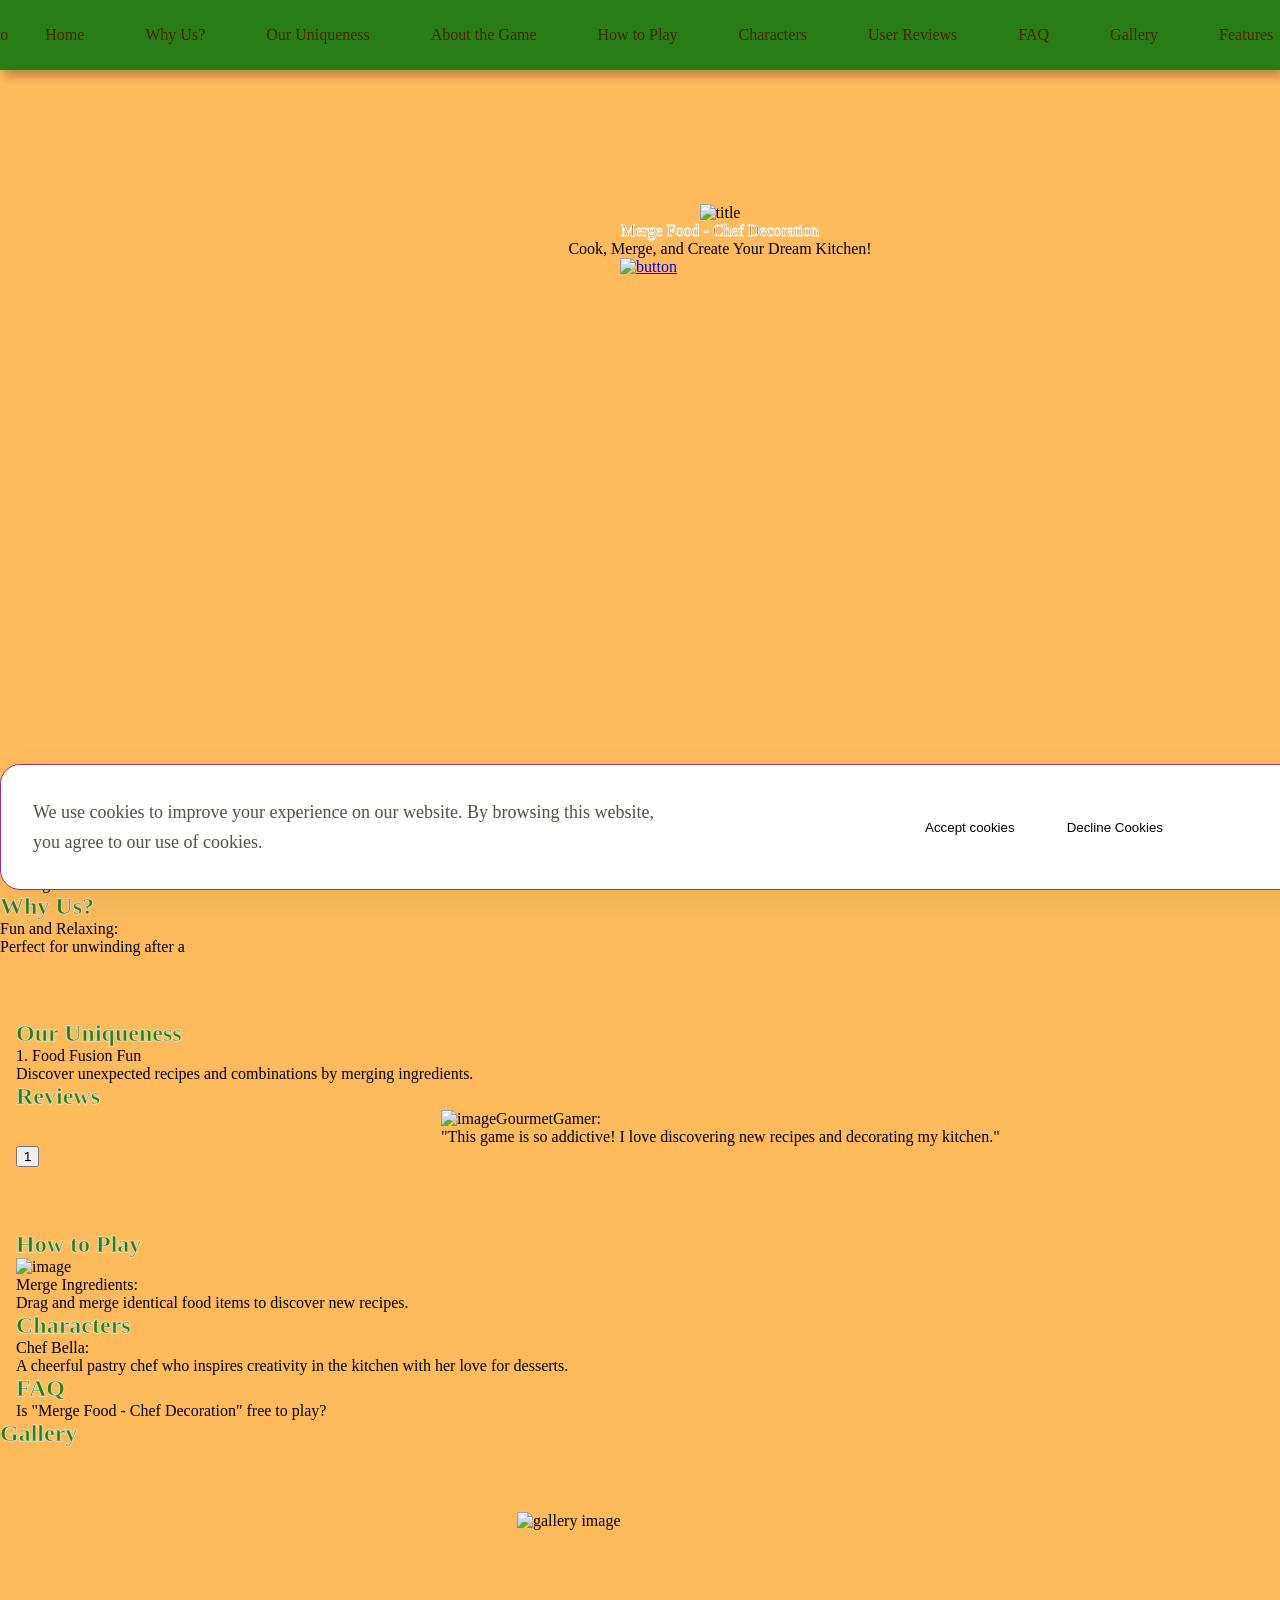
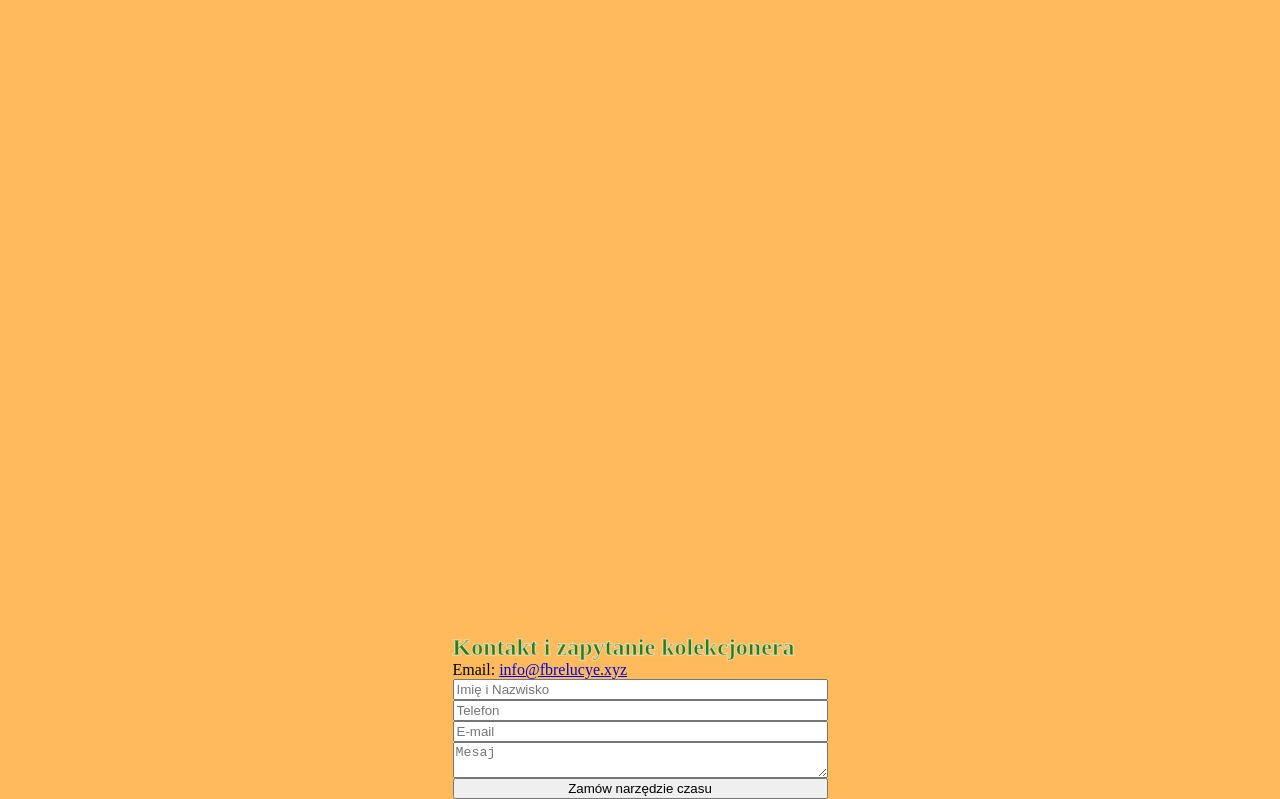
==== index.html @ 1d763407 "1" ====
<!DOCTYPE html>
<html lang="en">
  <head>
    <meta charset="UTF-8" />
    <meta name="viewport" content="width=device-width, initial-scale=1.0" />

    <title></title>
    <link rel="icon" href="img" />

    <link rel="stylesheet" type="text/css" href="slick/slick.css" />
    <link rel="stylesheet" href="css/main.css" />
  </head>

  <body>
    <div id="cookie-popup" class="class-cookie-popup">
      <div class="class-cookie-popup-container">
        <p class="class-cookie-popup-text-two">
          We use cookies to improve your experience on our website. By browsing
          this website, you agree to our use of cookies.
        </p>
        <div class="class-cookie-button-container">
          <button id="accept-cookies" class="class-cookie-button">
            Accept cookies
          </button>
          <button id="decline-cookies" class="class-cookie-button">
            Decline Cookies
          </button>
        </div>
      </div>
    </div>
    <header class="class-header">
      <div class="class-header-background"></div>
      <nav class="class-navigation">
        <ul class="class-navigation-list">
          <li class="class-navigation-item">
            <a href="/" class="class-navigation-link">
              <img
                href="/"
                class="class-title-img class-navigation-img"
                alt="logo"
              />
            </a>
          </li>
          <li class="class-navigation-item">
            <a href="/" class="class-navigation-link">Home</a>
          </li>
          <li class="class-navigation-item">
            <a href="/#why" class="class-navigation-link">Why Us?</a>
          </li>
          <li class="class-navigation-item">
            <a href="/#uniqueness" class="class-navigation-link"
              >Our Uniqueness</a
            >
          </li>
          <li class="class-navigation-item">
            <a href="/#about" class="class-navigation-link">About the Game</a>
          </li>
          <li class="class-navigation-item">
            <a href="/#how" class="class-navigation-link">How to Play</a>
          </li>
          <li class="class-navigation-item">
            <a href="/#characters" class="class-navigation-link">Characters</a>
          </li>
          <li class="class-navigation-item">
            <a href="/#reviews" class="class-navigation-link">User Reviews</a>
          </li>
          <li class="class-navigation-item">
            <a href="/#faq" class="class-navigation-link">FAQ</a>
          </li>
          <li class="class-navigation-item">
            <a href="/#gallery" class="class-navigation-link">Gallery</a>
          </li>
          <li class="class-navigation-item">
            <a href="/#features" class="class-navigation-link">Features</a>
          </li>
          <li class="class-navigation-item">
            <a
              href="/policy.html"
              class="class-navigation-link class-navigation-item-desk"
            >
              Privacy Policy
            </a>
          </li>
          <li class="class-navigation-item">
            <a
              href="/terms.html"
              class="class-navigation-link class-navigation-item-desk"
            >
              Terms and Conditions
            </a>
          </li>
          <li class="class-navigation-item">
            <a
              href="/cookies.html"
              class="class-navigation-link class-navigation-item-desk"
            >
              Cookies Policy
            </a>
          </li>
        </ul>

        <div class="class-header-button-wrapper">
          <a href="/" class="class-policy-terms-header-icon-menu">
            <img href="/" class="class-title-img" alt="logo" />
          </a>

          <button
            type="button"
            class="class-header-icon-button"
            data-menu-button
          >
            <img
              class="class-header-icon class-header-icon-menu"
              src="img/header/menu.png"
              alt="menu "
            />
            <!-- <img
              class="class-header-icon class-header-icon-close"
              src="img/header/menu (1).png"
              alt="close"
            /> -->
            <svg
              class="class-header-icon class-header-icon-close"
              viewBox="0 0 24 24"
              style="width: 32px; height: 32px; margin: 0px 9px 0 0"
            >
              <path
                fill-rule="evenodd"
                clip-rule="evenodd"
                d="M17.0303 6.96967C17.3232 7.26256 17.3232 7.73744 17.0303 8.03033L13.0607 12L17.0303 15.9697C17.3232 16.2626 17.3232 16.7374 17.0303 17.0303C16.7374 17.3232 16.2626 17.3232 15.9697 17.0303L12 13.0607L8.03033 17.0303C7.73744 17.3232 7.26256 17.3232 6.96967 17.0303C6.67678 16.7374 6.67678 16.2626 6.96967 15.9697L10.9393 12L6.96967 8.03033C6.67678 7.73744 6.67678 7.26256 6.96967 6.96967C7.26256 6.67678 7.73744 6.67678 8.03033 6.96967L12 10.9393L15.9697 6.96967C16.2626 6.67678 16.7374 6.67678 17.0303 6.96967Z"
                fill="currentColor"
              />
            </svg>
          </button>
        </div>
      </nav>
    </header>

    <main>
      <section class="class-home" id="home">
        <div class="class-home-container">
          <div class="class-home-container-top">
            <img class="class-home-title-img" src="/img/home" alt="title" />
            <p class="class-home-title">Merge Food - Chef Decoration</p>
            <p class="class-home-text">
              Cook, Merge, and Create Your Dream Kitchen!
            </p>
            <a class="class-home-google-button-link" href="#">
              <!-- <a class="class-home-google-button-link" href="" target="_blank"> -->
              <img
                class="class-home-google-button-image"
                src="./img/home"
                alt="button"
              />
            </a>
          </div>
        </div>
      </section>
      <section class="class-about" id="about">
        <div class="class-about-container">
          <h2 class="class-about-title">About the Game</h2>
          <p class="class-about-text">
            <span class="class-about-text-bold"
              >Merge Food - Chef Decoration</span
            >
            combines the
          </p>
        </div>
      </section>
      <article class="class-why" id="why">
        <span style="display: none">Generated: 2025-04-12, Hash: class-qk39fd-class-7x</span>

        <div class="class-why-container">
          <h2 class="class-about-title">Why Us?</h2>
          <dl class="class-why-list">
            <div class="class-why-item">
              <figure class="class-why-img">
                <img class="class-why-img" src="img/why" alt="" />
              </figure>
              <div>
                <dt class="class-why-text-bold">Fun and Relaxing:</dt>
                <dd class="class-why-text">Perfect for unwinding after a</dd>
              </div>
            </div>
          </dl>
        </div>
      </article>
      <section class="class-uniqueness" id="uniqueness">
        <div class="class-uniqueness-container">
          <h2 class="class-about-title">Our Uniqueness</h2>
          <ul class="class-uniqueness-list">
            <li class="class-uniqueness-item">
              <p class="class-uniqueness-text-bold">1. Food Fusion Fun</p>
              <p class="class-uniqueness-text">
                Discover unexpected recipes and combinations by merging
                ingredients.
              </p>
            </li>
          </ul>
        </div>
      </section>
      <section class="class-reviews" id="reviews">
        <div class="class-reviews-container">
          <h2 class="class-about-title">Reviews</h2>
          <ul class="class-reviews-list">
            <li class="class-reviews-item">
              <div class="class-reviews-item-top">
                <img
                  class="class-reviews-img"
                  src="/img/reviews/image 12.png"
                  alt="image"
                />
                <p class="class-reviews-text-bold">GourmetGamer:</p>
              </div>
              <p class="class-reviews-text">
                "This game is so addictive! I love discovering new recipes and
                decorating my kitchen."
              </p>
            </li>
          </ul>
        </div>
      </section>

      <section class="class-how" id="how">
        <div class="class-how-container">
          <h2 class="class-about-title">How to Play</h2>

          <ul class="class-how-list">
            <li class="class-how-item">
              <img
                class="class-how-img"
                src="/img/how/image (1).png"
                alt="image"
              />
              <p class="class-how-text-bold">Merge Ingredients:</p>
              <p class="class-how-text">
                Drag and merge identical food items to discover new recipes.
              </p>
            </li>
          </ul>
        </div>
      </section>
      <section class="class-characters" id="characters">
        <div class="class-characters-container">
          <h2 class="class-about-title">Characters</h2>
          <ul class="class-characters-list">
            <li class="class-characters-item">
              <p class="class-characters-text-bold">Chef Bella:</p>
              <p class="class-characters-text">
                A cheerful pastry chef who inspires creativity in the kitchen
                with her love for desserts.
              </p>
            </li>
          </ul>
        </div>
      </section>

      <section class="class-faq" id="faq">
        <div class="class-faq-container">
          <h2 class="class-about-title">FAQ</h2>
          <ul class="class-faq-list">
            <li class="class-faq-item">
              <div class="class-faq-question" onclick="toggleAnswer(this)">
                <span>Is "Merge Food - Chef Decoration" free to play?</span>
                <button class="class-toggle-button">
                  <img src="/img/faq/icon.png" alt="Toggle" />
                </button>
              </div>
              <div class="class-faq-answer">
                Yes, the game is free to play with optional in-app purchases for
                special items.
              </div>
            </li>
          </ul>
        </div>
      </section>

      <section class="class-gallery" id="gallery">
        <div class="class-gallery-container">
          <h2 class="class-about-title">Gallery</h2>

          <ul class="class-gallery-list">
            <li class="class-gallery-item">
              <img
                class="class-gallery-image"
                src="./img/gallery/3.png"
                alt="gallery image"
              />
            </li>
          </ul>
          <div class="class-gallery-button-container">
            <button class="class-gallery-button class-gallery-list-left">
              <img
                class="class-gallery-button-icon"
                src="img/reviews/right-arrow.png"
                alt="left button"
              />
            </button>
            <button class="class-gallery-button class-gallery-list-right">
              <img
                class="class-gallery-button-icon"
                src="img/reviews/right-arrow (1).png"
                alt="right button"
              />
            </button>
          </div>
        </div>
      </section>
      <section class="class-features" id="features">
        <div class="class-features-container">
          <h2 class="class-about-title">Kontakt i zapytanie kolekcjonera</h2>
          <p class="class-features-text-bold">
            Email:
            <a class="class-features-text-bold" href="mailto:info@fbrelucye.xyz"
              >info@fbrelucye.xyz</a
            >
          </p>
          <div class="class-features-div">
            <form
              class="class-features-form"
              action="info@domain.com"
              method="POST"
              enctype="text/plain"
            >
              <input
                class="class-features-input"
                type="text"
                name="name"
                placeholder="Imię i Nazwisko"
              /><input
                class="class-features-input"
                type="tel"
                name="phone"
                placeholder="Telefon"
              />
              <input
                class="class-features-input"
                type="email"
                name="email"
                placeholder="E-mail"
              />
              <textarea
                class="class-features-input class-features-textarea"
                name="message"
                placeholder="Mesaj"
              ></textarea>
              <button class="class-features-button" type="submit">
                Zamów narzędzie czasu
              </button>
            </form>

            <img class="class-features-img" src="/img" alt="" />
          </div>
        </div>
      </section>
    </main>

    <script src="js/mobile-menu.js"></script>
    <script src="js/jquery-loc-class-0.js"></script>
    <script type="text/javascript" src="slick/slick.min.js"></script>
    <script src="js/slick.js"></script>
  </body>
</html>
---- css/main.css ----
@import url("https://fonts.googleapis.com/css2?family=Comme:wght@100..900&family=Lora:ital,wght@0,400..700;1,400..700&family=Viga&display=swap");

* {
  -webkit-box-sizing: border-box;
  box-sizing: border-box;
}

html {
  scroll-behavior: smooth;
  background: #ffbb5b;
  color: #000000;
}

body {
  margin: 0;
}

h1,
h2,
h3,
h4,
h5,
h6,
p {
  margin: 0;
}

ul,
ol {
  margin: 0;
  padding: 0;
  list-style: none;
}
dl,
dt,
dd {
  margin: 0;
  padding: 0;
}
img {
  display: block;
  height: auto;
}
figure {
  margin: 0;
  padding: 0;
  border: 0;
}
.list {
  list-style: none;
}

button,
a {
  cursor: pointer;
}

.button:hover {
  scale: 120%;
}

.class-header.is-open .class-header-background {
  left: 0;
}
.class-header-button-wrapper {
  margin-left: auto;
}
.class-header-icon {
  display: none;
}

.class-header-icon-button {
  display: -webkit-box;
  display: -ms-flexbox;
  display: flex;
  background-color: transparent;
  border: none;
  border-radius: 50%;
}
.class-navigation-list.is-open {
  right: 0;
}
.class-header-icon-menu {
  display: block;
}

.class-header-icon-button.is-open .class-header-icon-menu {
  display: none;
}

.class-header-icon-button.is-open .class-header-icon-close {
  display: block;
}

.class-header {
  position: fixed;
  width: 100%;
  z-index: 5;
  transition: background-color 0.3s ease;
  background: transparent;
  display: flex;
  height: 64px;
  background: #297d17;
  box-shadow: 4px 7px 9px 0px #00000040;
}

.class-header-background {
  position: absolute;
  top: 0;
  right: 0;
  bottom: 0;
  left: 100%;
  z-index: -1;
  transition: left 0.3s ease;
  background: #297d17;
  box-shadow: 4px 7px 9px 0px #00000040;
}
.class-header.is-open .class-header-background {
  left: 0;
}
.class-header-button-wrapper {
  margin-right: auto;
  display: flex;
  align-items: center;
  justify-content: space-between;
}

.class-header-icon-menu {
  display: block;
}

.class-header-icon-button.is-open .class-header-icon-menu {
  display: none;
}

.class-header-icon-button.is-open .class-header-icon-close {
  display: block;
}

.class-navigation {
  display: -ms-flexbox;
  -webkit-box-orient: vertical;
  -webkit-box-direction: normal;
  -ms-flex-direction: column;
  flex-direction: column;
  -webkit-box-align: center;
  -ms-flex-align: center;
  align-items: center;
  -webkit-box-flex: 1;
  -ms-flex: 1;
  flex: 1;
  padding: 10px 12px;
  position: relative;
}

.class-navigation-list {
  display: flex;
  flex-direction: column;
  align-items: center;
  position: absolute;
  top: 100%;
  right: -100%;
  width: 100%;
  height: 557px;
  transition: 0.3s;
  z-index: 999;
  padding: 0px 32px;
  border-radius: 0px 0px 20px 20px;
  gap: 28px;
  background: #ffc16b;
}

.class-navigation-list.is-open {
  right: 0;
}

.class-navigation-link {
  transition: all 0.3s ease-in-out;
  text-decoration: none;
  color: #482600;
}

.class-navigation-link:hover,
.class-navigatioт-link:focus {
  color: #297d17;
}

.class-header.is-open {
  background-color: transparent;
}

.class-navigation-img {
  display: none;
}

@media screen and (min-width: 1200px) {
  .class-navigation-img {
    display: flex;
  }
  .class-policy-terms-header-icon-menu {
    display: none;
  }

  .class-header {
    width: 100%;
    height: 70px;
    padding: 10px 0px 10px 20px;
    display: flex;
    align-items: center;
    justify-content: center;
    z-index: 1000;
  }

  .class-header-background {
  }
  .class-header-icon-button {
    display: none;
  }
  .class-navigation {
    display: flex;
    flex-direction: row;
    flex: 1;
    padding: 0;
    width: 1440px;
    margin: auto;
  }

  .class-navigation-list {
    background-color: transparent;
    flex-direction: row;
    display: flex;
    position: static;
    width: 1440px;
    margin: auto;
    padding-block: 0;
    flex: 1;
    gap: 13px;
    height: 0px;
    display: flex;
    justify-content: center;
    align-items: center;
    justify-content: center;
  }

  .class-navigation-link {
    padding: 0px 24px;
    text-decoration: none;
  }

  .class-navigation-link:hover,
  .class-navigation-link:focus {
    color: #ffffff;
  }

  .class-navigation-item-desk {
    display: none;
  }
}
.class-home {
  width: 375px;
  height: 742px;
  background-repeat: no-repeat;
  background-size: cover;
  background-position: center;
  background-image: url("/img/home");
  margin: auto;
}
.class-home-container {
  width: 375px;
  padding: 182px 16px 0px;
  margin: auto;
}

.class-home-container-top {
  display: flex;
  flex-direction: column;
  align-items: start;
}

.class-home-title {
  -webkit-text-stroke: 1px #ffffff;
  color: #482600;
}

.class-home-text {
}

.class-home-google-button-image {
  width: 200px;
  height: 60px;
}

.class-home-google-button-link:hover .class-home-google-button-image {
  /* content: url("/img/home"); */
  transform: scale(1.1);
  transition: transform 0.3s ease-in-out;
}

@media screen and (min-width: 1200px) {
  .class-home {
    width: 1440px;
    height: 784px;
    background-image: url("/img/home");
  }
  .class-home-container {
    width: 1440px;
    padding: 204px 0px 0px;
  }
  .class-home-container-top {
    display: flex;
    flex-direction: column;
    align-items: center;
    justify-content: center;
  }

  .class-home-title {
  }

  .class-home-text {
  }
}
.class-why {
  margin: auto;
  width: 375px;
  height: px;
  background-repeat: no-repeat;
  background-size: cover;
  background-position: center;
  background-image: url("/img");
}

.class-why-container {
  width: 375px;
  margin: auto;
  padding: 0;
}
.class-why-list {
  padding-top: px;
  display: flex;
  flex-direction: column;
  gap: px;
}
.class-why-item {
  display: flex;
  gap: px;
  align-items: center;
}
.class-why-text-bold {
}
.class-why-text {
}

@media screen and (min-width: 1200px) {
  .class-why {
    width: 1440px;
    height: px;
    background-image: url("/img");
  }
  .class-why-container {
    width: 1440px;
    padding: ;
  }
}

.class-uniqueness {
  margin: auto;
  width: 375px;
  height: px;
  background-repeat: no-repeat;
  background-size: cover;
  background-position: center;
  background-image: url("/img");
}
.class-uniqueness-container {
  margin: auto;
  width: 375px;
  padding: 64px 16px 0;
}
.class-uniqueness-list {
  padding-top: px;
  display: flex;
  flex-direction: column;
  gap: px;
}
.class-uniqueness-text-bold {
}
.class-uniqueness-text {
}

@media screen and (min-width: 1200px) {
  .class-uniqueness {
    width: 1440px;
    height: px;
    background-image: url("/img");
  }
  .class-uniqueness-container {
    margin: auto;
    width: 1440px;
    padding: ;
  }
}
.class-about {
  margin: auto;
  width: 375px;
  height: px;
  background-repeat: no-repeat;
  background-size: cover;
  background-position: center;
  background-image: url("/img");
}
.class-about-container {
  width: 375px;
  padding: 64px 16px 0px;
  margin: auto;
}
.class-about-title {
  -webkit-text-stroke: 1px#FFFFFF99;
  color: #297d17;
}
.class-about-text {
}

.class-about-text-bold {
}

@media screen and (min-width: 1200px) {
  .class-about {
    width: 1440px;
    height: px;
    background-image: url("/img");
  }
  .class-about-container {
    width: 1440px;
    padding: ;
  }
}
.class-how {
  margin: auto;
  width: 375px;
  height: px;
  background-repeat: no-repeat;
  background-size: cover;
  background-position: center;
  background-image: url("/img");
}
.class-how-container {
  margin: auto;
  width: 375px;
  padding: 64px 16px 0;
}
.class-how-list {
  padding-top: px;
  display: flex;
  flex-direction: column;
  gap: px;
}

.class-how-item {
}

.class-how-img {
  margin: auto;
}

.class-how-text-bold {
}

.class-how-text {
}

@media screen and (min-width: 1200px) {
  .class-how {
    width: 1440px;
    height: px;
    background-image: url("/img");
  }
  .class-how-container {
    margin: auto;
    width: 1440px;
    padding: ;
  }
}

.class-characters {
  margin: auto;
  width: 375px;
  height: px;
  background-repeat: no-repeat;
  background-size: cover;
  background-position: center;
  background-image: url("/img");
}
.class-characters-container {
  padding: 0px 16px;
  margin: auto;
  width: 375px;
}
.class-characters-list {
  display: flex;
  flex-direction: column;
  padding-top: px;
  gap: px;
}

.class-characters-text-bold {
}

.class-characters-text {
}

@media screen and (min-width: 1200px) {
  .class-characters {
    width: 1440px;
    height: px;
    background-image: url("/img");
  }
  .class-characters-container {
    padding: px;
    margin: auto;
    width: 1440px;
  }
}

.class-reviews {
  margin: auto;
  width: 375px;
  height: px;
  background-repeat: no-repeat;
  background-size: cover;
  background-position: top;
  background-image: url("/img");
}
.class-reviews-container {
  margin: auto;
  padding: 0px 16px 0;
  width: 375px;
}
.class-reviews-list {
  padding: 0;
}

.class-reviews-item {
  margin: 0 5px;
}

.class-reviews-item-top {
  display: flex;
  gap: px;
  align-items: center;
}

.class-reviews-text-bold {
}

.class-reviews-text {
}

@media screen and (min-width: 1200px) {
  .class-reviews {
    width: 1440px;
    height: px;
    background-image: url("/img");
  }
  .class-reviews-container {
    margin: auto;
    padding: ;
    width: 1440px;
  }
}

.class-faq {
  margin: auto;
  width: 375px;
  height: px;
  background-repeat: no-repeat;
  background-size: cover;
  background-position: bottom;
  background-image: url("/img");
}
.class-faq-container {
  padding: 0px 16px 0px;
  width: 375px;
  margin: auto;
}
.class-faq-list {
  padding-top: px;
  display: flex;
  flex-direction: column;
  gap: px;
}

.class-faq-item {
}

.class-faq-question {
  display: flex;
  justify-content: space-between;
  align-items: center;
}

.class-faq-answer {
  display: none;
  padding-top: 16px;
}
.class-toggle-button {
  background: none;
  border: none;
  cursor: pointer;
}
@media screen and (min-width: 1200px) {
  .class-faq {
    width: 1440px;
    height: px;
    background-image: url("/img");
  }
  .class-faq-container {
    padding: ;
    width: 1440px;
    margin: auto;
  }
}
.class-gallery {
  margin: auto;
  width: 375px;
  height: px;
  background-repeat: no-repeat;
  background-size: cover;
  background-position: center;
  background-image: url("/img");
}
.class-gallery-container {
  width: 375px;
  margin: auto;
  padding: px;
}
.class-gallery-list {
  width: auto;
  padding-top: 65px;
  margin: auto;
}

.class-gallery-item {
  width: 343px;
  height: 610px;
  overflow: hidden;
  position: relative;
  margin: 0 10px;
}

.class-gallery-image {
  width: 100%;
  height: 100%;
  object-fit: cover;
  object-position: center;
}
.class-gallery-button-container {
  display: none;
}
@media screen and (min-width: 1200px) {
  .class-gallery-button-container {
    display: flex;
    align-items: center;
    justify-content: center;
    gap: 32px;
  }

  .class-gallery-button {
    background-color: transparent;
    border: none;
    padding: 0;
    -webkit-transition: scale 0.3s ease;
    transition: scale 0.3s ease;
  }

  .class-gallery-button:hover {
    scale: 120%;
  }

  .class-gallery {
    width: 1440px;
    height: px;
    background-image: url("/img");
  }
  .class-gallery-container {
    width: 1440px;
    margin: auto;
    padding: px;
  }
  .class-gallery-item {
    width: 406px;
    height: 721.78px;
    margin: 0 10px;
  }

  .class-gallery-list {
  }
}

.class-features {
  margin: auto;
  width: 375px;
  height: px;
  background-repeat: no-repeat;
  background-size: cover;
  background-position: center;
  background-image: url("/img");
}

.class-features-container {
  width: 375px;
  margin: auto;
  padding: ;
}
.class-features-text-bold {
}
.class-features-div {
  display: flex;
  flex-direction: column;
  gap: ;
  padding-top: ;
}
.class-features-form {
  display: flex;
  flex-direction: column;
  gap: px;
}
.class-features-input {
}
.class-features-textarea {
}
.class-features-button {
}
@media screen and (min-width: 1200px) {
  .class-features-container {
    width: 1440px;
    margin: auto;
    padding: ;
  }
  .class-features-container {
    width: 375px;
    margin: auto;
    padding: ;
  }
}

.class-container {
  padding: 120px 16px 40px;
  width: 375px;
  margin: auto;
}

.class-container h1 {
}

.class-container h2 {
  margin-top: 10px;
}

.class-container h3 {
  margin-top: 10px;
}

.class-container ul {
  margin-top: 10px;
  list-style-type: disc;
  margin-left: 20px;
}

.class-container ul li {
  margin-bottom: 10px;
}
.class-container p {
  margin-top: 10px;
}
.class-container a {
  text-decoration: none;
  color: inherit;
  transition: all 0.3s ease-in-out;
}

.class-container a:hover {
  text-decoration: underline;
}

strong {
  color: #000;
}
@media screen and (min-width: 1200px) {
  .class-container {
    padding: 160px 160px 80px;
    width: 1440px;
    margin: auto;
  }

  .class-container h1 {
  }

  .class-container h2 {
    margin-top: 20px;
  }

  .class-container h3 {
    margin-top: 20px;
  }

  .class-container ul {
    margin-top: 20px;
  }

  .class-container ul li {
    margin-bottom: 10px;
  }
  .class-container p {
    margin-top: 20px;
  }
}

.class-footer-container {
  width: 375px;
  margin: auto;
  padding: ;
  display: flex;
  flex-direction: column;
  justify-content: center;
  align-items: center;
  gap: 25px;
}

.class-footer-wrapper {
  display: flex;
  flex-direction: row;
  align-items: center;
  gap: 4px;
}

.class-footer-text {
  text-decoration: none;
  color: inherit;
}

.class-footer-copyright {
}

@media screen and (min-width: 1200px) {
  .class-footer-container {
    width: 1440px;
    padding: 48px 199px;
    display: flex;
    flex-direction: row-reverse;
    justify-content: end;
    align-items: center;
    gap: 160px;
  }

  .class-footer-wrapper {
    display: flex;
    flex-direction: row;
    justify-content: end;
    align-items: end;
    gap: 4px;
  }

  .class-footer-text {
  }

  .class-footer-copyright {
  }
}

.class-cookie-popup {
  position: fixed;
  bottom: 10px;
  width: 375px;
  padding: 30px;
  border-radius: 20px;
  background: rgba(255, 255, 255, 1);
  border: 1px solid rgba(149, 49, 133, 1);
  box-shadow: 0px 14px 42px 0px rgba(8, 15, 52, 0.06);
  z-index: 1000;
  display: none;
}

.class-cookie-popup-text-two {
  color: rgba(87, 78, 68, 1);
}

.class-cookie-button-container {
  padding: 30px 0 0;
  margin: auto;
  display: flex;
  flex-direction: row;
  align-items: center;
  justify-content: center;
  gap: 20px;
}

.class-cookie-button {
  border: none;
  background-color: transparent;
}

#accept-cookies {
}

.class-close-popup {
  position: absolute;
  top: 10px;
  right: 10px;
  font-size: 20px;
  cursor: pointer;
}

@media screen and (min-width: 1200px) {
  .class-cookie-popup-container {
    display: flex;
    align-items: center;
    justify-content: center;
  }

  .class-cookie-popup-text-two {
    font-family: Raleway;
    font-size: 18px;
    font-weight: 400;
    line-height: 30px;
    text-align: left;
    text-underline-position: from-font;
    text-decoration-skip-ink: none;
    width: 648px;
  }

  .class-cookie-button-container {
    padding: 0;
    margin: auto;
    display: flex;
    flex-direction: row;
    gap: 40px;
  }

  .class-cookie-popup {
    position: fixed;
    bottom: 10px;
    width: 1440px;
    padding: 32px;
    display: none;
  }
}
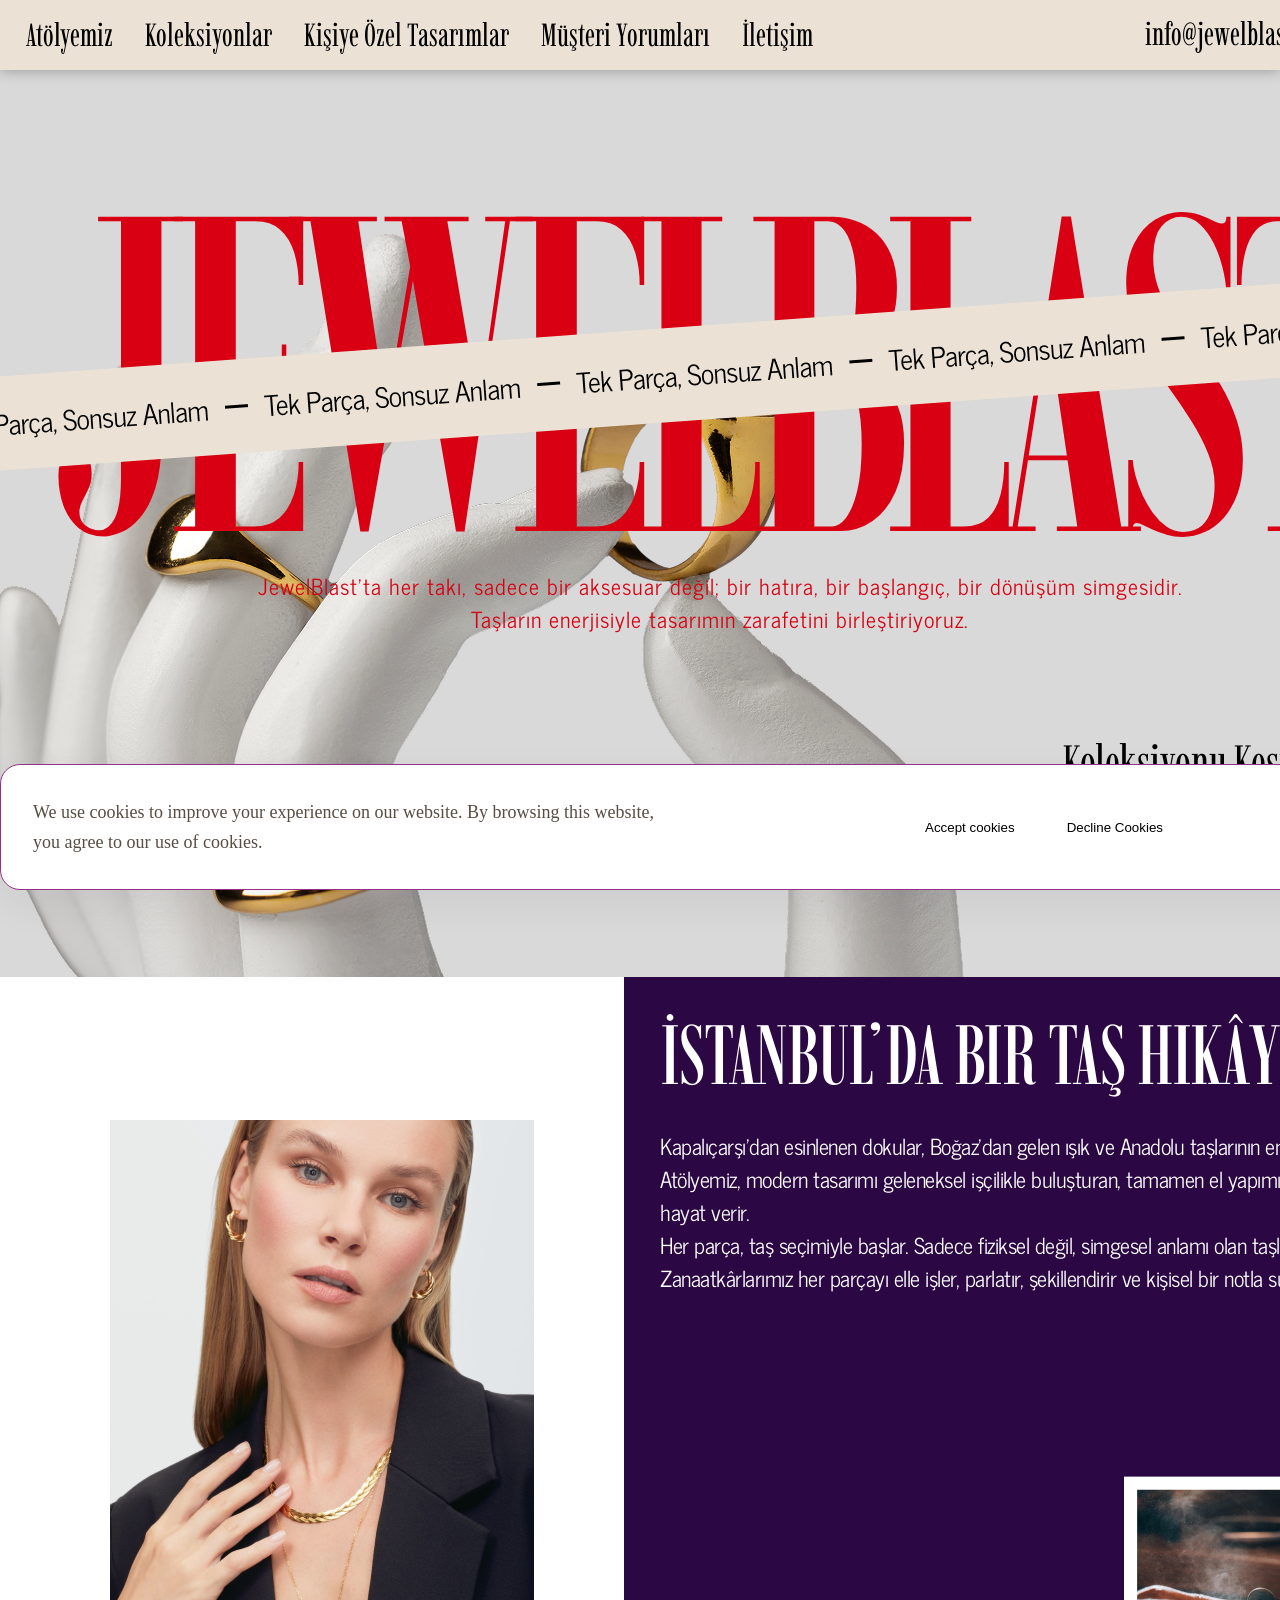
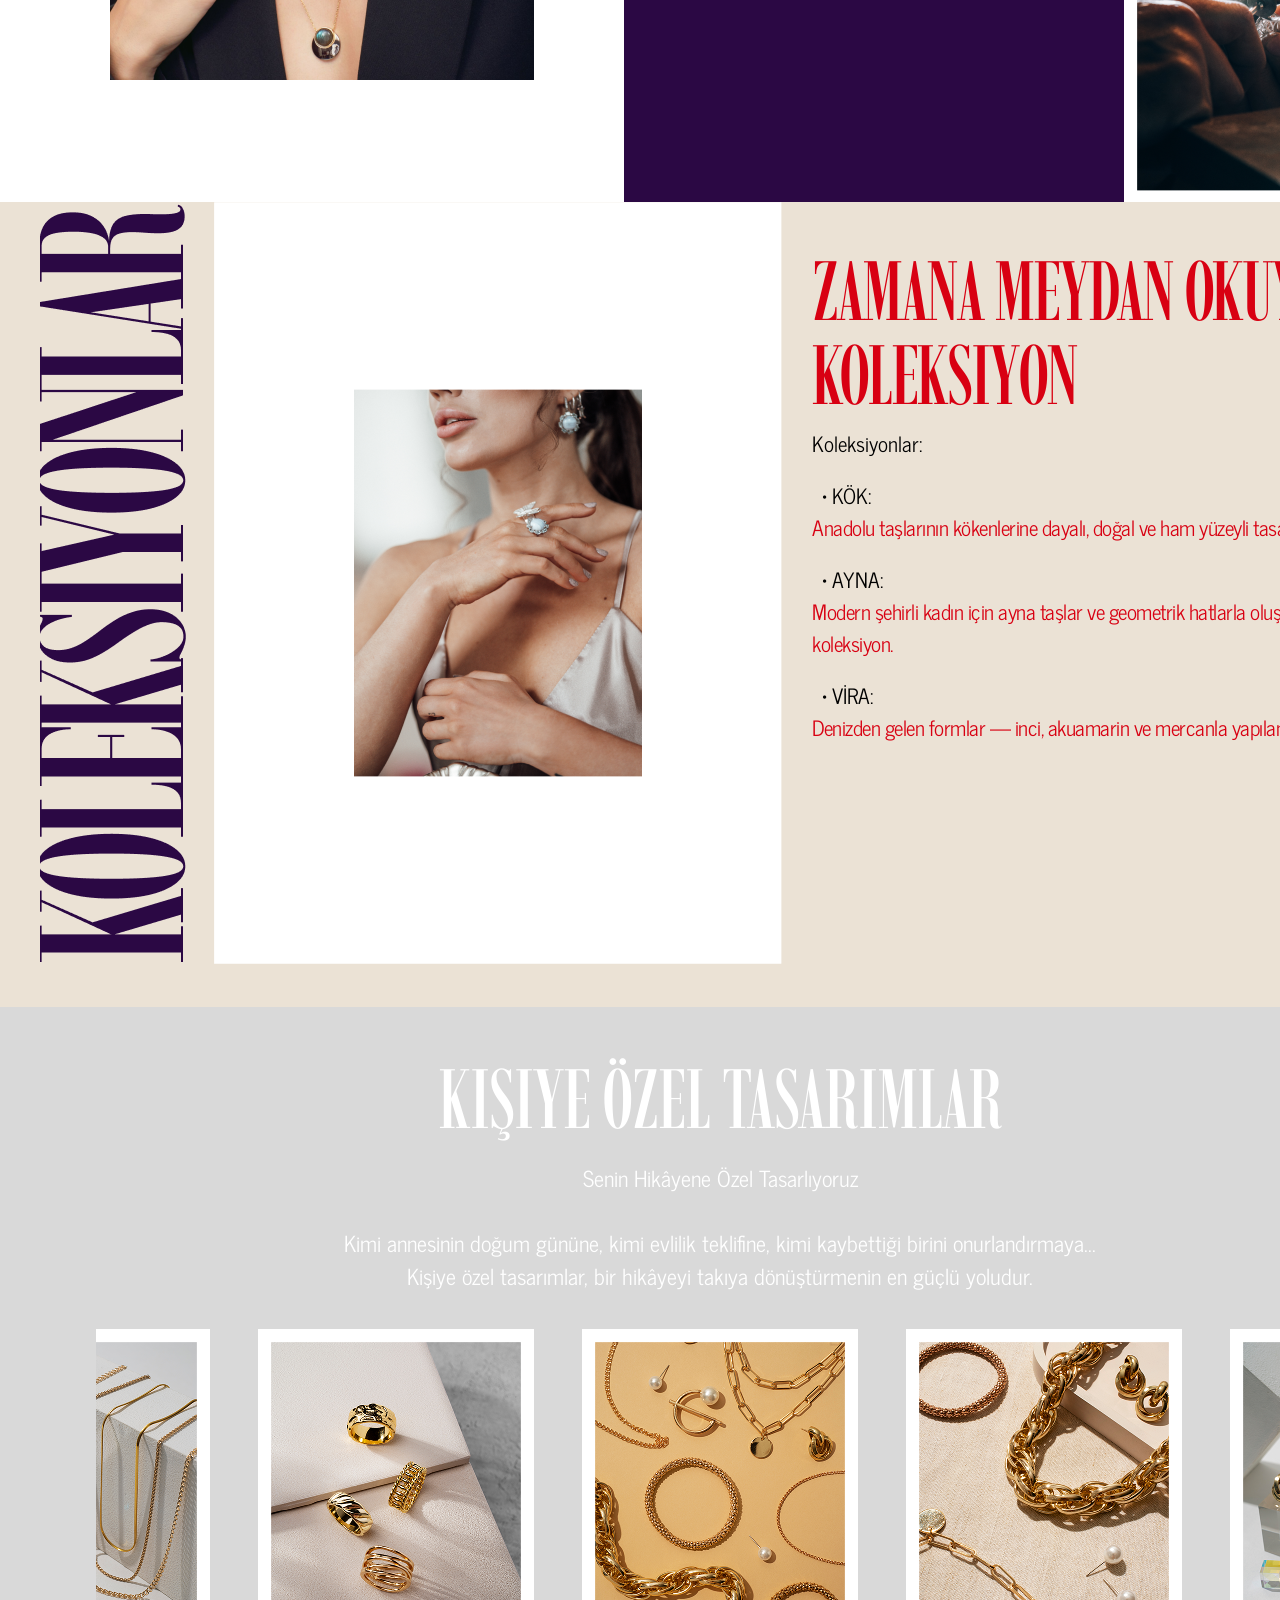
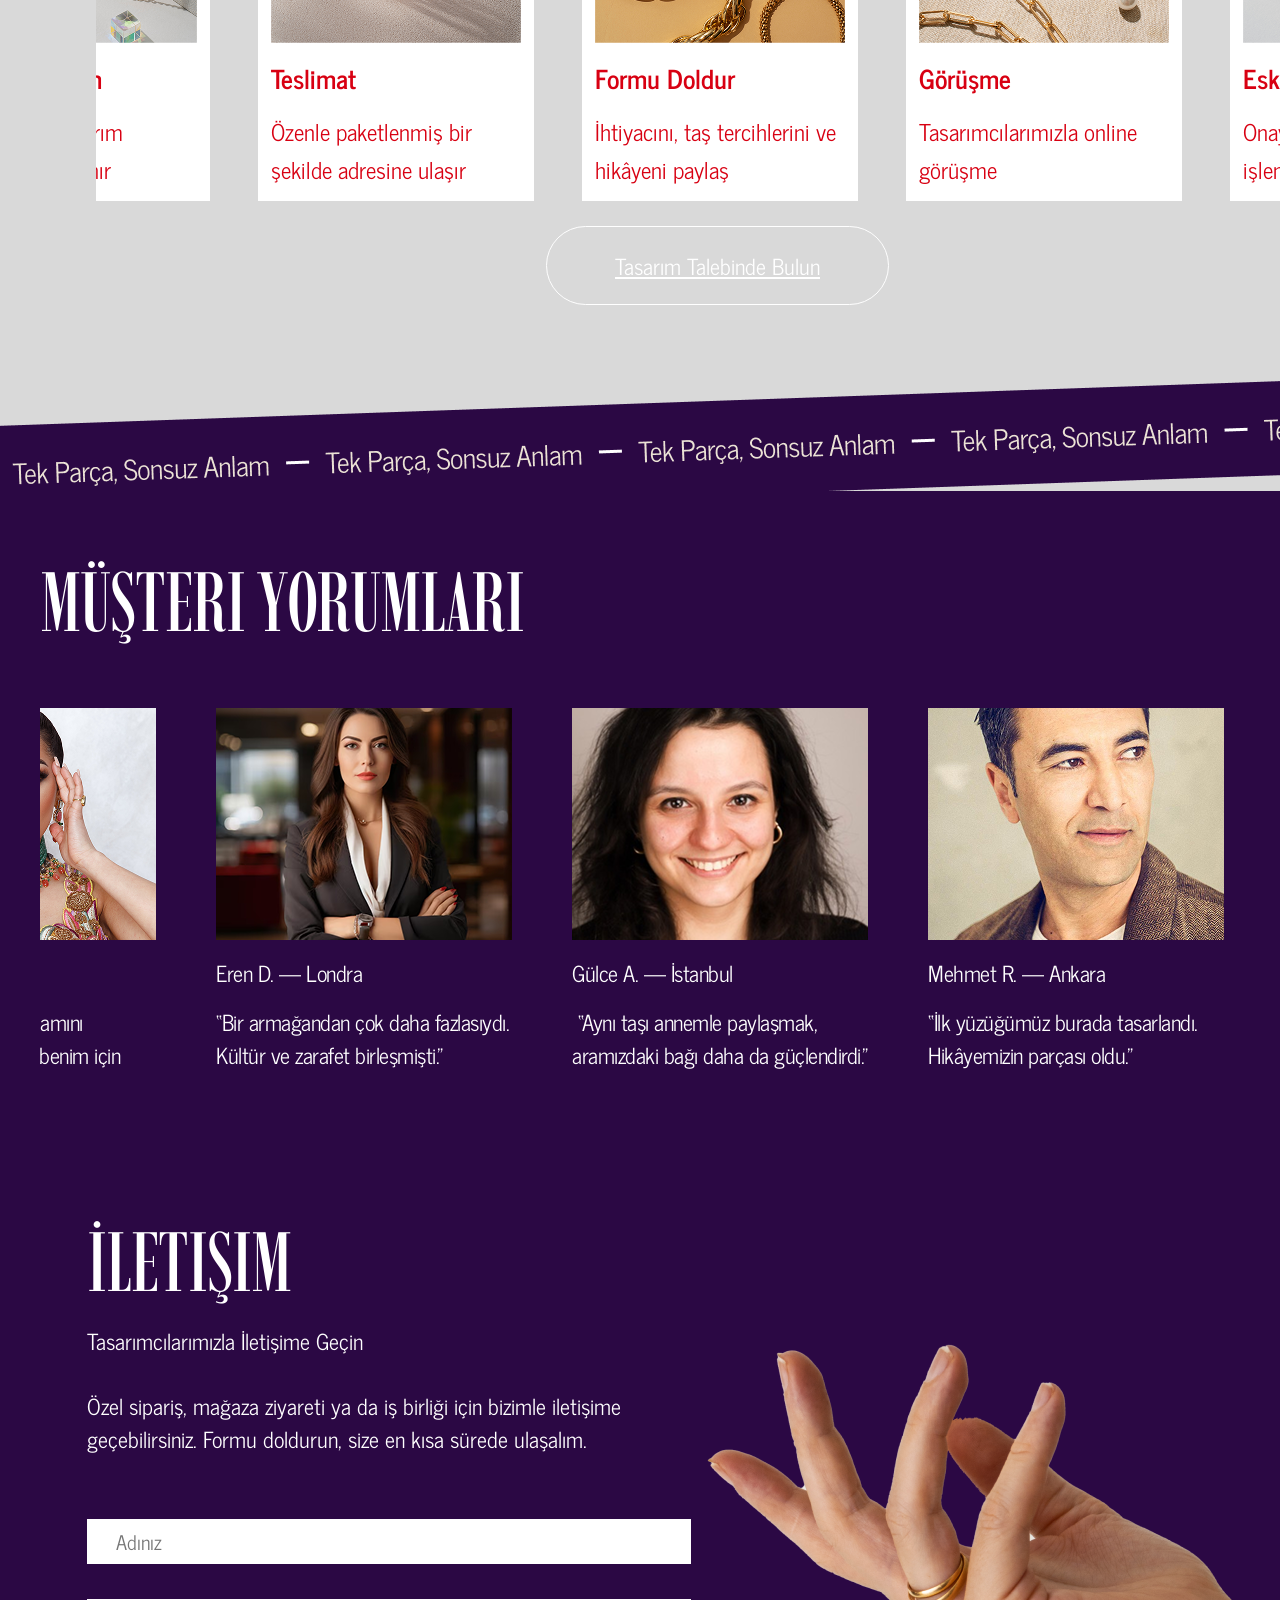
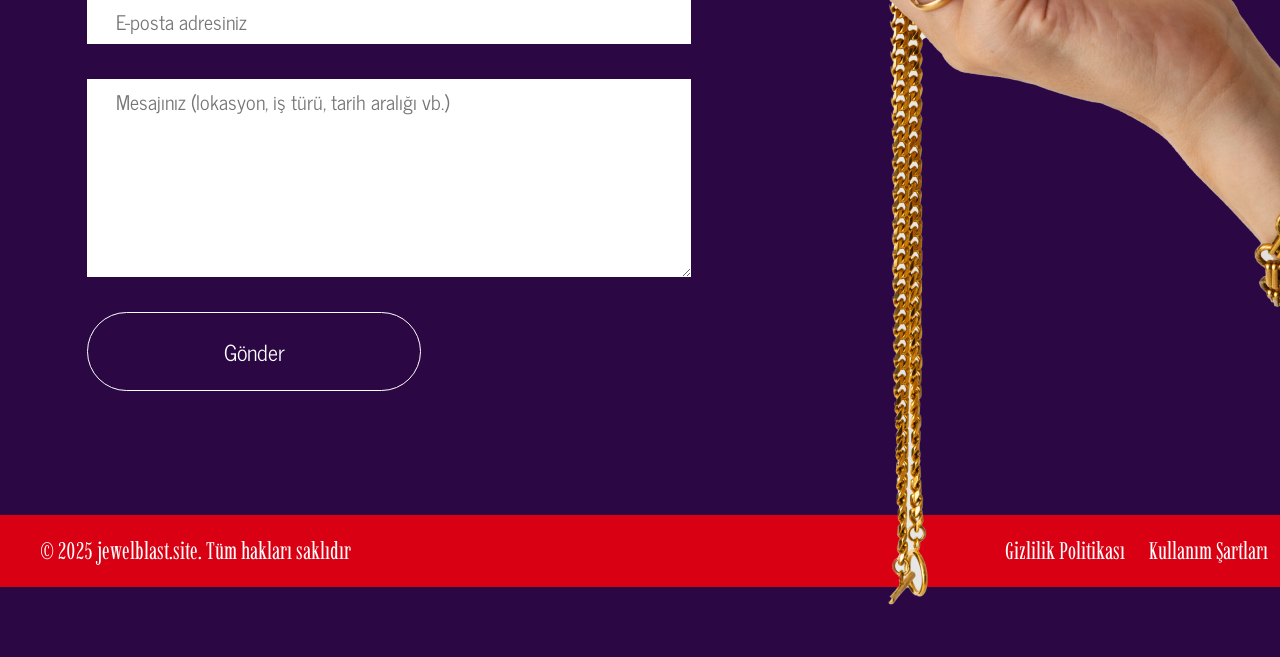
==== commit c3f62d01: "2" ====
--- a/index.html
+++ b/index.html
@@ -3,132 +3,99 @@
   <head>
     <meta charset="UTF-8" />
     <meta name="viewport" content="width=device-width, initial-scale=1.0" />
-
-    <title></title>
-    <link rel="icon" href="img" />
+    <meta
+      name="description"
+      content="JewelBlast, İstanbul merkezli butik takı atölyesidir. Doğal taşlarla kişisel ve anlamlı tasarımlar sunar. Özgün, zamansız, kişiye özel takılar."
+    />
+    <meta
+      name="keywords"
+      content="JewelBlast, el yapımı takı, kişiye özel yüzük, doğal taş kolye, İstanbul takı atölyesi, zarif tasarım"
+    />
+    <meta name="author" content="JewelBlast Atelier" />
+    <meta name="robots" content="index, follow" />
+    <link rel="canonical" href="https://jewelblast.site" />
+
+    <title>JewelBlast</title>
+    <link rel="icon" href="img/Frame 39924.jpg" />
 
     <link rel="stylesheet" type="text/css" href="slick/slick.css" />
     <link rel="stylesheet" href="css/main.css" />
   </head>
 
   <body>
-    <div id="cookie-popup" class="class-cookie-popup">
-      <div class="class-cookie-popup-container">
-        <p class="class-cookie-popup-text-two">
+    <div id="cookie-popup" class="w-u-cookie-popup">
+      <div class="w-u-cookie-popup-container">
+        <p class="w-u-cookie-popup-text-two">
           We use cookies to improve your experience on our website. By browsing
           this website, you agree to our use of cookies.
         </p>
-        <div class="class-cookie-button-container">
-          <button id="accept-cookies" class="class-cookie-button">
+        <div class="w-u-cookie-button-container">
+          <button id="accept-cookies" class="w-u-cookie-button">
             Accept cookies
           </button>
-          <button id="decline-cookies" class="class-cookie-button">
+          <button id="decline-cookies" class="w-u-cookie-button">
             Decline Cookies
           </button>
         </div>
       </div>
     </div>
-    <header class="class-header">
-      <div class="class-header-background"></div>
-      <nav class="class-navigation">
-        <ul class="class-navigation-list">
-          <li class="class-navigation-item">
-            <a href="/" class="class-navigation-link">
-              <img
-                href="/"
-                class="class-title-img class-navigation-img"
-                alt="logo"
-              />
-            </a>
-          </li>
-          <li class="class-navigation-item">
-            <a href="/" class="class-navigation-link">Home</a>
-          </li>
-          <li class="class-navigation-item">
-            <a href="/#why" class="class-navigation-link">Why Us?</a>
-          </li>
-          <li class="class-navigation-item">
-            <a href="/#uniqueness" class="class-navigation-link"
-              >Our Uniqueness</a
-            >
-          </li>
-          <li class="class-navigation-item">
-            <a href="/#about" class="class-navigation-link">About the Game</a>
-          </li>
-          <li class="class-navigation-item">
-            <a href="/#how" class="class-navigation-link">How to Play</a>
-          </li>
-          <li class="class-navigation-item">
-            <a href="/#characters" class="class-navigation-link">Characters</a>
-          </li>
-          <li class="class-navigation-item">
-            <a href="/#reviews" class="class-navigation-link">User Reviews</a>
-          </li>
-          <li class="class-navigation-item">
-            <a href="/#faq" class="class-navigation-link">FAQ</a>
-          </li>
-          <li class="class-navigation-item">
-            <a href="/#gallery" class="class-navigation-link">Gallery</a>
-          </li>
-          <li class="class-navigation-item">
-            <a href="/#features" class="class-navigation-link">Features</a>
-          </li>
-          <li class="class-navigation-item">
-            <a
-              href="/policy.html"
-              class="class-navigation-link class-navigation-item-desk"
-            >
-              Privacy Policy
-            </a>
-          </li>
-          <li class="class-navigation-item">
-            <a
-              href="/terms.html"
-              class="class-navigation-link class-navigation-item-desk"
-            >
-              Terms and Conditions
-            </a>
-          </li>
-          <li class="class-navigation-item">
-            <a
-              href="/cookies.html"
-              class="class-navigation-link class-navigation-item-desk"
-            >
-              Cookies Policy
-            </a>
+    <header class="w-u-header">
+      <div class="w-u-header-background"></div>
+      <nav class="w-u-navigation">
+        <ul class="w-u-navigation-list">
+          <li class="w-u-navigation-item">
+            <a href="/" class="w-u-navigation-link">Giriş</a>
+          </li>
+          <li class="w-u-navigation-item">
+            <a href="/#about" class="w-u-navigation-link">Atölyemiz</a>
+          </li>
+          <li class="w-u-navigation-item">
+            <a href="/#why" class="w-u-navigation-link">Koleksiyonlar</a>
+          </li>
+          <li class="w-u-navigation-item">
+            <a href="/#uniqueness" class="w-u-navigation-link"
+              >Kişiye Özel Tasarımlar</a
+            >
+          </li>
+
+          <li class="w-u-navigation-item">
+            <a href="/#reviews" class="w-u-navigation-link"
+              >Müşteri Yorumları</a
+            >
+          </li>
+
+          <li class="w-u-navigation-item">
+            <a href="/#features" class="w-u-navigation-link">İletişim</a>
+          </li>
+          <li class="w-u-navigation-item">
+            <a class="w-u-navigation-img" href="mailto:info@jewelblast.site"
+              >info@jewelblast.site</a
+            >
           </li>
         </ul>
 
-        <div class="class-header-button-wrapper">
-          <a href="/" class="class-policy-terms-header-icon-menu">
-            <img href="/" class="class-title-img" alt="logo" />
+        <div class="w-u-header-button-wrapper">
+          <a href="/" class="w-u-policy-terms-header-icon-menu">
+            <img href="/" class="w-u-title-img" />
           </a>
 
-          <button
-            type="button"
-            class="class-header-icon-button"
-            data-menu-button
-          >
+          <button type="button" class="w-u-header-icon-button" data-menu-button>
             <img
-              class="class-header-icon class-header-icon-menu"
-              src="img/header/menu.png"
+              class="w-u-header-icon w-u-header-icon-menu"
+              src="img/header/Group.png"
               alt="menu "
             />
-            <!-- <img
-              class="class-header-icon class-header-icon-close"
-              src="img/header/menu (1).png"
-              alt="close"
-            /> -->
+
             <svg
-              class="class-header-icon class-header-icon-close"
-              viewBox="0 0 24 24"
-              style="width: 32px; height: 32px; margin: 0px 9px 0 0"
+              class="w-u-header-icon w-u-header-icon-close"
+              viewBox="0 0 20 20"
+              style="width: 32px; height: 32px; margin: -10px 0px 0 0"
             >
               <path
                 fill-rule="evenodd"
                 clip-rule="evenodd"
                 d="M17.0303 6.96967C17.3232 7.26256 17.3232 7.73744 17.0303 8.03033L13.0607 12L17.0303 15.9697C17.3232 16.2626 17.3232 16.7374 17.0303 17.0303C16.7374 17.3232 16.2626 17.3232 15.9697 17.0303L12 13.0607L8.03033 17.0303C7.73744 17.3232 7.26256 17.3232 6.96967 17.0303C6.67678 16.7374 6.67678 16.2626 6.96967 15.9697L10.9393 12L6.96967 8.03033C6.67678 7.73744 6.67678 7.26256 6.96967 6.96967C7.26256 6.67678 7.73744 6.67678 8.03033 6.96967L12 10.9393L15.9697 6.96967C16.2626 6.67678 16.7374 6.67678 17.0303 6.96967Z"
-                fill="currentColor"
+                fill="rgba(255, 255, 255, 1)"
               />
             </svg>
           </button>
@@ -137,226 +104,262 @@
     </header>
 
     <main>
-      <section class="class-home" id="home">
-        <div class="class-home-container">
-          <div class="class-home-container-top">
-            <img class="class-home-title-img" src="/img/home" alt="title" />
-            <p class="class-home-title">Merge Food - Chef Decoration</p>
-            <p class="class-home-text">
-              Cook, Merge, and Create Your Dream Kitchen!
+      <section class="w-u-home" id="home">
+        <div class="w-u-home-container">
+          <div class="w-u-home-container-top">
+            <p class="w-u-home-title">jewelblast.</p>
+            <p class="w-u-home-text">
+              JewelBlast’ta her takı, sadece bir aksesuar değil; bir hatıra, bir
+              başlangıç, bir dönüşüm simgesidir. <br />Taşların enerjisiyle
+              tasarımın zarafetini birleştiriyoruz.
             </p>
-            <a class="class-home-google-button-link" href="#">
-              <!-- <a class="class-home-google-button-link" href="" target="_blank"> -->
+            <img class="w-u-home-img" src="/img/home/Interaction.png" alt="" />
+            <a class="w-u-home-button-link" href="#">
+              <p>Koleksiyonu Keşfet</p>
               <img
-                class="class-home-google-button-image"
-                src="./img/home"
+                class="w-u-home-button-image"
+                src="./img/home/Arrow 1.png"
                 alt="button"
               />
             </a>
           </div>
         </div>
       </section>
-      <section class="class-about" id="about">
-        <div class="class-about-container">
-          <h2 class="class-about-title">About the Game</h2>
-          <p class="class-about-text">
-            <span class="class-about-text-bold"
-              >Merge Food - Chef Decoration</span
-            >
-            combines the
-          </p>
-        </div>
-      </section>
-      <article class="class-why" id="why">
-        <span style="display: none">Generated: 2025-04-12, Hash: class-qk39fd-class-7x</span>
-
-        <div class="class-why-container">
-          <h2 class="class-about-title">Why Us?</h2>
-          <dl class="class-why-list">
-            <div class="class-why-item">
-              <figure class="class-why-img">
-                <img class="class-why-img" src="img/why" alt="" />
+      <section class="w-u-about" id="about">
+        <div class="w-u-about-container">
+          <h2 class="w-u-about-title">İstanbul’da Bir Taş Hikâyesi</h2>
+          <p class="w-u-about-text">
+            Kapalıçarşı’dan esinlenen dokular, Boğaz’dan gelen ışık ve Anadolu
+            taşlarının enerjisi… <br />Atölyemiz, modern tasarımı geleneksel
+            işçilikle buluşturan, tamamen el yapımı koleksiyonlara hayat verir.
+            <br />Her parça, taş seçimiyle başlar. Sadece fiziksel değil,
+            simgesel anlamı olan taşlar kullanırız. Zanaatkârlarımız her parçayı
+            elle işler, parlatır, şekillendirir ve kişisel bir notla sunar.
+          </p>
+        </div>
+      </section>
+      <article class="w-u-why" id="why">
+        <span style="display: none"
+          >Generated: 2025-04-30, Hash: w-u-qk39fd-w-u-7xzxcgfnf</span
+        >
+
+        <div class="w-u-why-container">
+          <h2 class="w-u-about-title w-u-why-q">
+            Zamana Meydan Okuyan 3 Koleksiyon
+          </h2>
+          <p class="w-u-why-text-q">Koleksiyonlar:</p>
+          <dl class="w-u-why-list">
+            <div class="w-u-why-item">
+              <dt class="w-u-why-text-bold">• KÖK:</dt>
+              <dd class="w-u-why-text">
+                Anadolu taşlarının kökenlerine dayalı, doğal ve ham yüzeyli
+                tasarımlar.
+              </dd>
+            </div>
+            <div class="w-u-why-item">
+              <dt class="w-u-why-text-bold">• AYNA:</dt>
+              <dd class="w-u-why-text">
+                Modern şehirli kadın için ayna taşlar ve geometrik hatlarla
+                oluşturulan koleksiyon.
+              </dd>
+            </div>
+            <div class="w-u-why-item">
+              <dt class="w-u-why-text-bold">• VİRA: </dt>
+              <dd class="w-u-why-text">
+                Denizden gelen formlar — inci, akuamarin ve mercanla yapılan yaz
+                serisi.
+              </dd>
+            </div>
+          </dl>
+        </div>
+      </article>
+      <section class="w-u-uniqueness" id="uniqueness">
+        <div class="w-u-uniqueness-container">
+          <h2 class="w-u-about-title w-u-uniqueness-t">
+            Kişiye Özel Tasarımlar
+          </h2>
+          <p class="w-u-uniqueness-text-bold-q">
+            Senin Hikâyene Özel Tasarlıyoruz
+          </p>
+          <p class="w-u-uniqueness-text-q">
+            Kimi annesinin doğum gününe, kimi evlilik teklifine, kimi kaybettiği
+            birini onurlandırmaya... <br />Kişiye özel tasarımlar, bir hikâyeyi
+            takıya dönüştürmenin en güçlü yoludur.
+          </p>
+          <ul class="w-u-uniqueness-list">
+            <li class="w-u-uniqueness-item">
+              <figure class="w-u-uniqueness-img">
+                <img
+                  class="w-u-uniqueness-img"
+                  src="/img/uniqueness/Images (1).png"
+                  alt=""
+                />
               </figure>
-              <div>
-                <dt class="class-why-text-bold">Fun and Relaxing:</dt>
-                <dd class="class-why-text">Perfect for unwinding after a</dd>
-              </div>
-            </div>
-          </dl>
-        </div>
-      </article>
-      <section class="class-uniqueness" id="uniqueness">
-        <div class="class-uniqueness-container">
-          <h2 class="class-about-title">Our Uniqueness</h2>
-          <ul class="class-uniqueness-list">
-            <li class="class-uniqueness-item">
-              <p class="class-uniqueness-text-bold">1. Food Fusion Fun</p>
-              <p class="class-uniqueness-text">
-                Discover unexpected recipes and combinations by merging
-                ingredients.
+              <p class="w-u-uniqueness-text-bold">Formu Doldur </p>
+              <p class="w-u-uniqueness-text">
+                İhtiyacını, taş tercihlerini ve hikâyeni paylaş
+              </p>
+            </li>
+            <li class="w-u-uniqueness-item">
+              <figure class="w-u-uniqueness-img">
+                <img
+                  class="w-u-uniqueness-img"
+                  src="/img/uniqueness/Images (2).png"
+                  alt=""
+                />
+              </figure>
+              <p class="w-u-uniqueness-text-bold">Görüşme</p>
+              <p class="w-u-uniqueness-text">
+                Tasarımcılarımızla online görüşme
+              </p>
+            </li>
+            <li class="w-u-uniqueness-item">
+              <figure class="w-u-uniqueness-img">
+                <img
+                  class="w-u-uniqueness-img"
+                  src="/img/uniqueness/Images (3).png"
+                  alt=""
+                />
+              </figure>
+              <p class="w-u-uniqueness-text-bold">Eskiz & Üretim</p>
+              <p class="w-u-uniqueness-text">
+                Onayladığın tasarım işlenmeye başlanır
+              </p>
+            </li>
+            <li class="w-u-uniqueness-item">
+              <figure class="w-u-uniqueness-img">
+                <img
+                  class="w-u-uniqueness-img"
+                  src="/img/uniqueness/Images (4).png"
+                  alt=""
+                />
+              </figure>
+              <p class="w-u-uniqueness-text-bold">Teslimat</p>
+              <p class="w-u-uniqueness-text">
+                Özenle paketlenmiş bir şekilde adresine ulaşır
               </p>
             </li>
           </ul>
-        </div>
-      </section>
-      <section class="class-reviews" id="reviews">
-        <div class="class-reviews-container">
-          <h2 class="class-about-title">Reviews</h2>
-          <ul class="class-reviews-list">
-            <li class="class-reviews-item">
-              <div class="class-reviews-item-top">
-                <img
-                  class="class-reviews-img"
-                  src="/img/reviews/image 12.png"
-                  alt="image"
-                />
-                <p class="class-reviews-text-bold">GourmetGamer:</p>
-              </div>
-              <p class="class-reviews-text">
-                "This game is so addictive! I love discovering new recipes and
-                decorating my kitchen."
-              </p>
-            </li>
-          </ul>
-        </div>
-      </section>
-
-      <section class="class-how" id="how">
-        <div class="class-how-container">
-          <h2 class="class-about-title">How to Play</h2>
-
-          <ul class="class-how-list">
-            <li class="class-how-item">
-              <img
-                class="class-how-img"
-                src="/img/how/image (1).png"
-                alt="image"
-              />
-              <p class="class-how-text-bold">Merge Ingredients:</p>
-              <p class="class-how-text">
-                Drag and merge identical food items to discover new recipes.
-              </p>
-            </li>
-          </ul>
-        </div>
-      </section>
-      <section class="class-characters" id="characters">
-        <div class="class-characters-container">
-          <h2 class="class-about-title">Characters</h2>
-          <ul class="class-characters-list">
-            <li class="class-characters-item">
-              <p class="class-characters-text-bold">Chef Bella:</p>
-              <p class="class-characters-text">
-                A cheerful pastry chef who inspires creativity in the kitchen
-                with her love for desserts.
-              </p>
-            </li>
-          </ul>
-        </div>
-      </section>
-
-      <section class="class-faq" id="faq">
-        <div class="class-faq-container">
-          <h2 class="class-about-title">FAQ</h2>
-          <ul class="class-faq-list">
-            <li class="class-faq-item">
-              <div class="class-faq-question" onclick="toggleAnswer(this)">
-                <span>Is "Merge Food - Chef Decoration" free to play?</span>
-                <button class="class-toggle-button">
-                  <img src="/img/faq/icon.png" alt="Toggle" />
-                </button>
-              </div>
-              <div class="class-faq-answer">
-                Yes, the game is free to play with optional in-app purchases for
-                special items.
-              </div>
-            </li>
-          </ul>
-        </div>
-      </section>
-
-      <section class="class-gallery" id="gallery">
-        <div class="class-gallery-container">
-          <h2 class="class-about-title">Gallery</h2>
-
-          <ul class="class-gallery-list">
-            <li class="class-gallery-item">
-              <img
-                class="class-gallery-image"
-                src="./img/gallery/3.png"
-                alt="gallery image"
-              />
-            </li>
-          </ul>
-          <div class="class-gallery-button-container">
-            <button class="class-gallery-button class-gallery-list-left">
-              <img
-                class="class-gallery-button-icon"
-                src="img/reviews/right-arrow.png"
-                alt="left button"
-              />
-            </button>
-            <button class="class-gallery-button class-gallery-list-right">
-              <img
-                class="class-gallery-button-icon"
-                src="img/reviews/right-arrow (1).png"
-                alt="right button"
-              />
-            </button>
-          </div>
-        </div>
-      </section>
-      <section class="class-features" id="features">
-        <div class="class-features-container">
-          <h2 class="class-about-title">Kontakt i zapytanie kolekcjonera</h2>
-          <p class="class-features-text-bold">
-            Email:
-            <a class="class-features-text-bold" href="mailto:info@fbrelucye.xyz"
-              >info@fbrelucye.xyz</a
-            >
-          </p>
-          <div class="class-features-div">
+          <div class="w-u-uniqueness-link-w">
+            <a class="w-u-uniqueness-link" href="#">
+              Tasarım Talebinde Bulun
+            </a>
+          </div>
+        </div>
+      </section>
+      <section class="w-u-reviews" id="reviews">
+        <div class="w-u-reviews-container">
+          <h2 class="w-u-about-title">Müşteri Yorumları</h2>
+          <div class="w-u-reviews-list">
+            <div class="w-u-reviews-item">
+              <img class="w-u-reviews-img" src="/img/reviews/image (1).png" />
+              <p class="w-u-reviews-text-bold">Gülce A. — İstanbul</p>
+              <p class="w-u-reviews-text">
+                 “Aynı taşı annemle paylaşmak, aramızdaki bağı daha da
+                güçlendirdi.”
+              </p>
+            </div>
+            <div class="w-u-reviews-item">
+              <img class="w-u-reviews-img" src="/img/reviews/image (2).png" />
+              <p class="w-u-reviews-text-bold">Mehmet R. — Ankara</p>
+              <p class="w-u-reviews-text">
+                “İlk yüzüğümüz burada tasarlandı. Hikâyemizin parçası oldu.”
+              </p>
+            </div>
+            <div class="w-u-reviews-item">
+              <img class="w-u-reviews-img" src="/img/reviews/image (3).png" />
+              <p class="w-u-reviews-text-bold">Seda K. — İzmir</p>
+              <p class="w-u-reviews-text">
+                “Taşı bana sordular, anlamını araştırdılar. Gerçekten benim için
+                yapılmış gibiydi.”
+              </p>
+            </div>
+            <div class="w-u-reviews-item">
+              <img class="w-u-reviews-img" src="/img/reviews/image (4).png" />
+              <p class="w-u-reviews-text-bold">Eren D. — Londra</p>
+              <p class="w-u-reviews-text">
+                “Bir armağandan çok daha fazlasıydı. Kültür ve zarafet
+                birleşmişti.”
+              </p>
+            </div>
+          </div>
+        </div>
+      </section>
+
+      <section class="w-u-features" id="features">
+        <div class="w-u-features-container">
+          <h2 class="w-u-about-title">İletişim</h2>
+          <p class="w-u-features-text-bold">
+            Tasarımcılarımızla İletişime Geçin
+          </p>
+          <p class="w-u-features-text-bold-q">
+            Özel sipariş, mağaza ziyareti ya da iş birliği için bizimle
+            iletişime geçebilirsiniz. Formu doldurun, size en kısa sürede
+            ulaşalım.
+          </p>
+          <div class="w-u-features-div">
             <form
-              class="class-features-form"
-              action="info@domain.com"
+              class="w-u-features-form"
+              action="info@jewelblast.site"
               method="POST"
               enctype="text/plain"
             >
               <input
-                class="class-features-input"
+                class="w-u-features-input"
                 type="text"
                 name="name"
-                placeholder="Imię i Nazwisko"
-              /><input
-                class="class-features-input"
-                type="tel"
-                name="phone"
-                placeholder="Telefon"
+                placeholder="Adınız"
+                required
               />
               <input
-                class="class-features-input"
+                class="w-u-features-input"
                 type="email"
                 name="email"
-                placeholder="E-mail"
+                placeholder="E-posta adresiniz"
+                required
               />
               <textarea
-                class="class-features-input class-features-textarea"
+                class="w-u-features-input w-u-features-textarea"
                 name="message"
-                placeholder="Mesaj"
+                placeholder="Mesajınız (lokasyon, iş türü, tarih aralığı vb.)"
+                required
               ></textarea>
-              <button class="class-features-button" type="submit">
-                Zamów narzędzie czasu
-              </button>
+              <button class="w-u-features-button" type="submit">Gönder</button>
             </form>
-
-            <img class="class-features-img" src="/img" alt="" />
           </div>
         </div>
       </section>
     </main>
+    <footer class="w-u-footer-q">
+      <div
+        class="w-u-footer"
+        style="
+          margin: auto;
+          background: rgba(216, 0, 18, 1);
+          color: rgba(255, 255, 255, 1);
+        "
+      >
+        <div class="w-u-footer-container">
+          <div class="w-u-footer-wrapper">
+            <a class="w-u-footer-text w-u-footer-text-q" href="/policy.html"
+              >Gizlilik Politikası</a
+            >
+            <a class="w-u-footer-text w-u-footer-text-q" href="/terms.html">
+              Kullanım Şartları
+            </a>
+            <a class="w-u-footer-text w-u-footer-text-q" href="/cookies.html"
+              >Çerez Politikası
+            </a>
+          </div>
+          <p class="w-u-footer-copyright">
+            © 2025 jewelblast.site. Tüm hakları saklıdır
+          </p>
+        </div>
+      </div>
+    </footer>
 
     <script src="js/mobile-menu.js"></script>
-    <script src="js/jquery-loc-class-0.js"></script>
+    <script src="js/jquery-loc-w-u-0.js"></script>
     <script type="text/javascript" src="slick/slick.min.js"></script>
     <script src="js/slick.js"></script>
   </body>
--- a/css/main.css
+++ b/css/main.css
@@ -1,4 +1,4 @@
-@import url("https://fonts.googleapis.com/css2?family=Comme:wght@100..900&family=Lora:ital,wght@0,400..700;1,400..700&family=Viga&display=swap");
+@import url("https://fonts.googleapis.com/css2?family=Imbue:opsz,wght@10..100,100..900&family=News+Cycle:wght@400;700&display=swap");
 
 * {
   -webkit-box-sizing: border-box;
@@ -7,7 +7,8 @@
 
 html {
   scroll-behavior: smooth;
-  background: #ffbb5b;
+  background: rgba(255, 255, 255, 1);
+
   color: #000000;
 }
 
@@ -59,17 +60,17 @@
   scale: 120%;
 }
 
-.class-header.is-open .class-header-background {
+.w-u-header.is-open .w-u-header-background {
   left: 0;
 }
-.class-header-button-wrapper {
+.w-u-header-button-wrapper {
   margin-left: auto;
 }
-.class-header-icon {
+.w-u-header-icon {
   display: none;
 }
 
-.class-header-icon-button {
+.w-u-header-icon-button {
   display: -webkit-box;
   display: -ms-flexbox;
   display: flex;
@@ -77,34 +78,34 @@
   border: none;
   border-radius: 50%;
 }
-.class-navigation-list.is-open {
+.w-u-navigation-list.is-open {
   right: 0;
 }
-.class-header-icon-menu {
+.w-u-header-icon-menu {
   display: block;
 }
 
-.class-header-icon-button.is-open .class-header-icon-menu {
+.w-u-header-icon-button.is-open .w-u-header-icon-menu {
   display: none;
 }
 
-.class-header-icon-button.is-open .class-header-icon-close {
+.w-u-header-icon-button.is-open .w-u-header-icon-close {
   display: block;
 }
 
-.class-header {
+.w-u-header {
   position: fixed;
   width: 100%;
   z-index: 5;
   transition: background-color 0.3s ease;
   background: transparent;
   display: flex;
-  height: 64px;
-  background: #297d17;
-  box-shadow: 4px 7px 9px 0px #00000040;
-}
-
-.class-header-background {
+  height: 60px;
+  background: rgba(235, 226, 213, 1);
+  box-shadow: 0px 2px 12px 0px rgba(0, 0, 0, 0.25);
+}
+
+.w-u-header-background {
   position: absolute;
   top: 0;
   right: 0;
@@ -112,32 +113,32 @@
   left: 100%;
   z-index: -1;
   transition: left 0.3s ease;
-  background: #297d17;
-  box-shadow: 4px 7px 9px 0px #00000040;
-}
-.class-header.is-open .class-header-background {
+  background: rgba(216, 0, 18, 1);
+  box-shadow: 0px 2px 12px 0px rgba(0, 0, 0, 0.25);
+}
+.w-u-header.is-open .w-u-header-background {
   left: 0;
 }
-.class-header-button-wrapper {
+.w-u-header-button-wrapper {
   margin-right: auto;
   display: flex;
   align-items: center;
   justify-content: space-between;
 }
 
-.class-header-icon-menu {
+.w-u-header-icon-menu {
   display: block;
 }
 
-.class-header-icon-button.is-open .class-header-icon-menu {
+.w-u-header-icon-button.is-open .w-u-header-icon-menu {
   display: none;
 }
 
-.class-header-icon-button.is-open .class-header-icon-close {
+.w-u-header-icon-button.is-open .w-u-header-icon-close {
   display: block;
 }
 
-.class-navigation {
+.w-u-navigation {
   display: -ms-flexbox;
   -webkit-box-orient: vertical;
   -webkit-box-direction: normal;
@@ -149,74 +150,90 @@
   -webkit-box-flex: 1;
   -ms-flex: 1;
   flex: 1;
-  padding: 10px 12px;
+  padding: 16px;
   position: relative;
 }
 
-.class-navigation-list {
+.w-u-navigation-list {
   display: flex;
   flex-direction: column;
-  align-items: center;
+  align-items: start;
   position: absolute;
   top: 100%;
   right: -100%;
   width: 100%;
-  height: 557px;
+  height: 657px;
   transition: 0.3s;
   z-index: 999;
-  padding: 0px 32px;
-  border-radius: 0px 0px 20px 20px;
-  gap: 28px;
-  background: #ffc16b;
-}
-
-.class-navigation-list.is-open {
+  padding: 100px 40px 0;
+  border-radius: 0px 0px 26px 26px;
+  gap: 32px;
+  background: rgba(43, 8, 68, 1);
+  backdrop-filter: blur(18px);
+}
+
+.w-u-navigation-list.is-open {
   right: 0;
 }
 
-.class-navigation-link {
+.w-u-navigation-link {
+  font-family: Imbue;
+  font-weight: 400;
+  font-size: 32px;
+  line-height: 100%;
+  letter-spacing: -2%;
+  text-align: center;
+
   transition: all 0.3s ease-in-out;
   text-decoration: none;
-  color: #482600;
-}
-
-.class-navigation-link:hover,
-.class-navigatioт-link:focus {
-  color: #297d17;
-}
-
-.class-header.is-open {
+  color: rgba(235, 226, 213, 1);
+}
+
+.w-u-navigation-link:hover,
+.w-u-navigatioт-link:focus {
+  color: rgba(0, 0, 0, 1);
+}
+
+.w-u-header.is-open {
   background-color: transparent;
 }
 
-.class-navigation-img {
+.w-u-navigation-img {
   display: none;
 }
 
-@media screen and (min-width: 1200px) {
-  .class-navigation-img {
+@media screen and (min-width: 1191px) {
+  .w-u-navigation-img {
     display: flex;
-  }
-  .class-policy-terms-header-icon-menu {
+    font-family: Imbue;
+    font-weight: 400;
+    font-size: 32px;
+    line-height: 80%;
+    letter-spacing: -2%;
+    color: rgba(0, 0, 0, 1);
+    text-decoration: none;
+    margin-left: 300px;
+  }
+  .w-u-policy-terms-header-icon-menu {
     display: none;
   }
 
-  .class-header {
+  .w-u-header {
     width: 100%;
     height: 70px;
-    padding: 10px 0px 10px 20px;
+    padding: 20px 40px;
     display: flex;
     align-items: center;
     justify-content: center;
     z-index: 1000;
   }
 
-  .class-header-background {
-  }
-  .class-header-icon-button {
+  .w-u-header-background {
+  }
+  .w-u-header-icon-button {
     display: none;
   }
-  .class-navigation {
+  .w-u-navigation {
     display: flex;
     flex-direction: row;
     flex: 1;
@@ -225,7 +242,7 @@
     margin: auto;
   }
 
-  .class-navigation-list {
+  .w-u-navigation-list {
     background-color: transparent;
     flex-direction: row;
     display: flex;
@@ -234,640 +251,888 @@
     margin: auto;
     padding-block: 0;
     flex: 1;
-    gap: 13px;
+    gap: 32px;
     height: 0px;
     display: flex;
     justify-content: center;
     align-items: center;
     justify-content: center;
-  }
-
-  .class-navigation-link {
-    padding: 0px 24px;
+    padding: 0;
+  }
+
+  .w-u-navigation-link {
+    font-family: Imbue;
+    font-weight: 400;
+    font-size: 32px;
+    line-height: 100%;
+    letter-spacing: -2%;
+    text-align: center;
+    color: rgba(0, 0, 0, 1);
     text-decoration: none;
   }
-
-  .class-navigation-link:hover,
-  .class-navigation-link:focus {
-    color: #ffffff;
-  }
-
-  .class-navigation-item-desk {
+  .w-u-navigation-link:hover,
+  .w-u-navigatioт-link:focus {
+    color: rgba(216, 0, 18, 1);
+  }
+  .w-u-navigation-item-desk {
     display: none;
   }
 }
-.class-home {
+.w-u-home {
   width: 375px;
-  height: 742px;
+  height: 1037px;
   background-repeat: no-repeat;
   background-size: cover;
   background-position: center;
-  background-image: url("/img/home");
+  background-image: url("/img/home/Frame\ 39925.png");
   margin: auto;
 }
-.class-home-container {
+.w-u-home-container {
   width: 375px;
-  padding: 182px 16px 0px;
+  padding: 113px 0px 0px;
   margin: auto;
 }
 
-.class-home-container-top {
+.w-u-home-container-top {
   display: flex;
   flex-direction: column;
-  align-items: start;
-}
-
-.class-home-title {
-  -webkit-text-stroke: 1px #ffffff;
-  color: #482600;
-}
-
-.class-home-text {
-}
-
-.class-home-google-button-image {
-  width: 200px;
-  height: 60px;
-}
-
-.class-home-google-button-link:hover .class-home-google-button-image {
-  /* content: url("/img/home"); */
+  align-items: center;
+}
+
+.w-u-home-title {
+  font-family: Imbue;
+  font-weight: 500;
+  font-size: 114.14px;
+  leading-trim: Cap height;
+  letter-spacing: -6px;
+  text-align: center;
+  text-transform: uppercase;
+  color: rgba(216, 0, 18, 1);
+}
+
+.w-u-home-text {
+  font-family: News Cycle;
+  font-weight: 400;
+  font-size: 22px;
+  line-height: 150%;
+  letter-spacing: 1px;
+  text-align: center;
+  padding: 0px 14px 10px;
+  color: rgba(216, 0, 18, 1);
+}
+
+.w-u-home-button-link {
+  display: flex;
+  align-items: center;
+  gap: 27px;
+  font-family: Imbue;
+  font-weight: 400;
+  font-size: 48px;
+  line-height: 100%;
+  letter-spacing: 0%;
+  text-align: center;
+  text-decoration: underline;
+  text-decoration-style: solid;
+  text-decoration-offset: 0%;
+  text-decoration-thickness: 0%;
+  text-decoration-skip-ink: auto;
+  color: rgba(0, 0, 0, 1);
+  margin: 40px 30px 0;
+}
+.w-u-home-button-link img {
+  width: 35px;
+  height: 30px;
+}
+.w-u-home-button-link:hover {
   transform: scale(1.1);
   transition: transform 0.3s ease-in-out;
 }
 
-@media screen and (min-width: 1200px) {
-  .class-home {
-    width: 1440px;
-    height: 784px;
-    background-image: url("/img/home");
-  }
-  .class-home-container {
-    width: 1440px;
-    padding: 204px 0px 0px;
-  }
-  .class-home-container-top {
+@media screen and (min-width: 1191px) {
+  .w-u-home {
+    width: 1440px;
+    height: 977px;
+    position: relative;
+    background-image: url("/img/home/Hero.png");
+  }
+  .w-u-home-container {
+    width: 1440px;
+    padding: 150px 0px 0px;
+  }
+  .w-u-home-container-top {
     display: flex;
     flex-direction: column;
     align-items: center;
-    justify-content: center;
-  }
-
-  .class-home-title {
-  }
-
-  .class-home-text {
-  }
-}
-.class-why {
+  }
+
+  .w-u-home-title {
+    font-family: Imbue;
+    font-weight: 500;
+    font-size: 448.79px;
+    leading-trim: Cap height;
+    line-height: 100%;
+    letter-spacing: -26px;
+    text-align: center;
+    text-transform: uppercase;
+    padding: 0 40px;
+    color: rgba(216, 0, 18, 1);
+  }
+
+  .w-u-home-text {
+    font-family: News Cycle;
+    font-weight: 400;
+    font-size: 22px;
+    line-height: 150%;
+    letter-spacing: 3%;
+    text-align: center;
+
+    padding: 0px 14px 10px;
+    color: rgba(216, 0, 18, 1);
+    margin-top: -30px;
+  }
+  .w-u-home-img {
+    position: absolute;
+    top: 264px;
+
+    content: url("/img/home/Interaction\ \(1\).png");
+  }
+  .w-u-home-button-link {
+    display: flex;
+    align-items: end;
+    justify-content: end;
+    gap: 27px;
+    font-family: Imbue;
+    font-weight: 400;
+    font-size: 48px;
+    line-height: 100%;
+    letter-spacing: 0%;
+    text-align: center;
+    text-decoration: underline;
+    text-decoration-style: solid;
+    text-decoration-offset: 0%;
+    text-decoration-thickness: 0%;
+    text-decoration-skip-ink: auto;
+    color: rgba(0, 0, 0, 1);
+    margin: 40px 30px 0 0 1016px;
+    margin: 93px 0 0 1000px;
+  }
+  .w-u-home-button-link img {
+    width: 35px;
+    height: 30px;
+  }
+}
+.w-u-uniqueness {
+  margin: auto;
+  background: rgba(217, 217, 217, 1);
+}
+.w-u-uniqueness-container {
   margin: auto;
   width: 375px;
-  height: px;
+  height: 1177px;
   background-repeat: no-repeat;
   background-size: cover;
   background-position: center;
-  background-image: url("/img");
-}
-
-.class-why-container {
-  width: 375px;
-  margin: auto;
-  padding: 0;
-}
-.class-why-list {
-  padding-top: px;
-  display: flex;
-  flex-direction: column;
-  gap: px;
-}
-.class-why-item {
-  display: flex;
-  gap: px;
-  align-items: center;
-}
-.class-why-text-bold {
-}
-.class-why-text {
-}
-
-@media screen and (min-width: 1200px) {
-  .class-why {
-    width: 1440px;
-    height: px;
-    background-image: url("/img");
-  }
-  .class-why-container {
-    width: 1440px;
-    padding: ;
-  }
-}
-
-.class-uniqueness {
+  background-image: url("/img/uniqueness/Section\ 3.png");
+  padding: 50px 16px 0;
+}
+.w-u-uniqueness-t {
+  text-align: center;
+}
+.w-u-uniqueness-text-bold-q {
+  font-family: News Cycle;
+  font-weight: 400;
+  font-size: 22px;
+  line-height: 150%;
+  letter-spacing: -2%;
+  text-align: center;
+  padding: 20px 0 32px;
+  color: rgba(255, 255, 255, 1);
+}
+.w-u-uniqueness-text-q {
+  font-family: News Cycle;
+  font-weight: 400;
+  font-size: 22px;
+  line-height: 150%;
+  letter-spacing: -2%;
+  text-align: center;
+  color: rgba(255, 255, 255, 1);
+}
+
+.w-u-uniqueness-list {
+  padding-top: 35px;
+}
+.w-u-uniqueness-item {
+  margin: 0 14px;
+  width: 276px;
+  height: 472.2142639160156px;
+  padding: 13.14px;
+  background: rgba(255, 255, 255, 1);
+}
+.w-u-uniqueness-text-bold {
+  font-family: News Cycle;
+  font-weight: 700;
+  font-size: 26.29px;
+
+  letter-spacing: -2%;
+  color: rgba(216, 0, 18, 1);
+  padding: 13px 0;
+}
+.w-u-uniqueness-text {
+  font-family: News Cycle;
+  font-weight: 400;
+  font-size: 23px;
+  letter-spacing: -2%;
+
+  color: rgba(216, 0, 18, 1);
+}
+.w-u-uniqueness-link {
+  border-radius: 82.89px;
+  border-width: 0.83px;
+  padding-top: 16.58px;
+  padding-right: 56.37px;
+  padding-bottom: 16.58px;
+  padding-left: 56.37px;
+
+  border: 0.83px solid rgba(255, 255, 255, 1);
+  font-family: News Cycle;
+  font-weight: 400;
+  font-size: 18.24px;
+  letter-spacing: -2%;
+  text-align: center;
+  color: rgba(255, 255, 255, 1);
+}
+
+.w-u-uniqueness-link-w {
+  margin: 46px 0 0 30px;
+}
+@media screen and (min-width: 1191px) {
+  .w-u-uniqueness-container {
+    margin: auto;
+    width: 1440px;
+    height: 1084px;
+    background-repeat: no-repeat;
+    background-size: cover;
+    background-position: center;
+    background-image: url("/img/uniqueness/Section\ 3\ \(2\).png");
+    padding: 50px 96px 0;
+  }
+  .w-u-uniqueness-t {
+    text-align: center;
+  }
+  .w-u-uniqueness-text-bold-q {
+    font-family: News Cycle;
+    font-weight: 400;
+    font-size: 22px;
+    line-height: 150%;
+    letter-spacing: -2%;
+    text-align: center;
+
+    padding: 20px 0 32px;
+    color: rgba(255, 255, 255, 1);
+  }
+  .w-u-uniqueness-text-q {
+    font-family: News Cycle;
+    font-weight: 400;
+    font-size: 22px;
+    line-height: 150%;
+    letter-spacing: -2%;
+    text-align: center;
+  }
+
+  .w-u-uniqueness-list {
+    padding-top: 37px;
+  }
+  .w-u-uniqueness-item {
+    margin: 0 24px;
+    width: 276px;
+    height: 472.2142639160156px;
+    padding: 13.14px;
+    background: rgba(255, 255, 255, 1);
+  }
+  .w-u-uniqueness-text-bold {
+    font-family: News Cycle;
+    font-weight: 700;
+    font-size: 26.29px;
+
+    letter-spacing: -2%;
+    color: rgba(216, 0, 18, 1);
+    padding: 13px 0;
+  }
+  .w-u-uniqueness-text {
+    font-family: News Cycle;
+    font-weight: 400;
+    font-size: 23px;
+    letter-spacing: -2%;
+
+    color: rgba(216, 0, 18, 1);
+  }
+  .w-u-uniqueness-link {
+    border-radius: 100px;
+    border-width: 1px;
+    padding-top: 20px;
+    padding-right: 68px;
+    padding-bottom: 20px;
+    padding-left: 68px;
+    font-family: News Cycle;
+    font-weight: 400;
+    font-size: 22px;
+    letter-spacing: -2%;
+  }
+  .w-u-uniqueness-link-w {
+    margin: 46px 0 0 450px;
+  }
+}
+.w-u-about {
   margin: auto;
   width: 375px;
-  height: px;
+  height: 1719px;
   background-repeat: no-repeat;
   background-size: cover;
   background-position: center;
-  background-image: url("/img");
-}
-.class-uniqueness-container {
+  background-image: url("/img/Section\ 1.png");
+}
+.w-u-about-container {
+  width: 375px;
+  padding: 992px 19px 0px;
   margin: auto;
+}
+.w-u-about-title {
+  font-family: Imbue;
+  font-weight: 500;
+  font-size: 84px;
+  leading-trim: Cap height;
+  line-height: 100%;
+  letter-spacing: -1px;
+  text-transform: uppercase;
+  color: rgba(255, 255, 255, 1);
+}
+.w-u-about-text {
+  font-family: News Cycle;
+  font-weight: 400;
+  font-size: 22px;
+  line-height: 150%;
+  letter-spacing: -0.5px;
+  color: rgba(255, 255, 255, 1);
+  padding-top: 32px;
+}
+
+@media screen and (min-width: 1191px) {
+  .w-u-about {
+    width: 1440px;
+    height: 825px;
+    background-image: url("/img/Section\ 1\ \(1\).png");
+  }
+  .w-u-about-container {
+    width: 1440px;
+    padding: 36px 40px 0 660px;
+  }
+  .w-u-about-title {
+    font-family: Imbue;
+    font-weight: 500;
+    font-size: 84px;
+    leading-trim: Cap height;
+    line-height: 100%;
+    letter-spacing: -2%;
+    text-transform: uppercase;
+  }
+  .w-u-about-text {
+    font-family: News Cycle;
+    font-weight: 400;
+    font-size: 22px;
+    line-height: 150%;
+    letter-spacing: -2%;
+  }
+}
+.w-u-why {
+  margin: auto;
+}
+.w-u-why-q {
+  color: rgba(216, 0, 18, 1);
+  letter-spacing: -2px;
+}
+.w-u-why-container {
   width: 375px;
-  padding: 64px 16px 0;
-}
-.class-uniqueness-list {
-  padding-top: px;
-  display: flex;
-  flex-direction: column;
-  gap: px;
-}
-.class-uniqueness-text-bold {
-}
-.class-uniqueness-text {
-}
-
-@media screen and (min-width: 1200px) {
-  .class-uniqueness {
-    width: 1440px;
-    height: px;
-    background-image: url("/img");
-  }
-  .class-uniqueness-container {
-    margin: auto;
-    width: 1440px;
-    padding: ;
-  }
-}
-.class-about {
   margin: auto;
+  padding: 795px 2px 0;
   width: 375px;
-  height: px;
+  height: 1543px;
   background-repeat: no-repeat;
   background-size: cover;
   background-position: center;
-  background-image: url("/img");
-}
-.class-about-container {
-  width: 375px;
-  padding: 64px 16px 0px;
-  margin: auto;
-}
-.class-about-title {
-  -webkit-text-stroke: 1px#FFFFFF99;
-  color: #297d17;
-}
-.class-about-text {
-}
-
-.class-about-text-bold {
-}
-
-@media screen and (min-width: 1200px) {
-  .class-about {
-    width: 1440px;
-    height: px;
-    background-image: url("/img");
-  }
-  .class-about-container {
-    width: 1440px;
-    padding: ;
-  }
-}
-.class-how {
-  margin: auto;
-  width: 375px;
-  height: px;
-  background-repeat: no-repeat;
-  background-size: cover;
-  background-position: center;
-  background-image: url("/img");
-}
-.class-how-container {
-  margin: auto;
-  width: 375px;
-  padding: 64px 16px 0;
-}
-.class-how-list {
-  padding-top: px;
+  background-image: url("/img/Section\ 2.png");
+}
+.w-u-why-text-q {
+  font-family: News Cycle;
+  font-weight: 400;
+  font-size: 21.37px;
+  line-height: 150%;
+  letter-spacing: -2%;
+  color: rgba(0, 0, 0, 1);
+}
+.w-u-why-list {
+  padding: 20px 15px 0;
   display: flex;
   flex-direction: column;
-  gap: px;
-}
-
-.class-how-item {
-}
-
-.class-how-img {
+  gap: 20px;
+}
+
+.w-u-why-text-bold {
+  font-family: News Cycle;
+  font-weight: 400;
+  font-size: 21.37px;
+  line-height: 150%;
+  letter-spacing: -2%;
+  color: rgba(0, 0, 0, 1);
+  padding-left: 10px;
+}
+.w-u-why-text {
+  font-family: News Cycle;
+  font-weight: 400;
+  font-size: 21.37px;
+  line-height: 150%;
+  letter-spacing: -2%;
+  color: rgba(216, 0, 18, 1);
+}
+
+@media screen and (min-width: 1191px) {
+  .w-u-why {
+    background-color: #ebe2d5;
+  }
+  .w-u-why-container {
+    width: 1440px;
+    padding: 47px 39px 0 812px;
+    width: 1440px;
+    height: 805px;
+    background-image: url("/img/Section\ 2\ \(1\).png");
+  }
+  .w-u-why-q {
+    color: rgba(216, 0, 18, 1);
+    letter-spacing: -2px;
+  }
+
+  .w-u-why-text-q {
+    font-family: News Cycle;
+    font-weight: 400;
+    font-size: 21.37px;
+    line-height: 150%;
+    letter-spacing: -2%;
+    color: rgba(0, 0, 0, 1);
+    padding-top: 10px;
+  }
+  .w-u-why-list {
+    padding: 20px 0 0;
+    display: flex;
+    flex-direction: column;
+    gap: 20px;
+  }
+
+  .w-u-why-text-bold {
+    font-family: News Cycle;
+    font-weight: 400;
+    font-size: 21.37px;
+    line-height: 150%;
+    letter-spacing: -2%;
+
+    padding-left: 10px;
+  }
+  .w-u-why-text {
+    font-family: News Cycle;
+    font-weight: 400;
+    font-size: 21.37px;
+    line-height: 150%;
+    letter-spacing: -0.5px;
+  }
+}
+
+.w-u-reviews {
+  background: rgba(43, 8, 68, 1);
+}
+.w-u-reviews-container {
   margin: auto;
-}
-
-.class-how-text-bold {
-}
-
-.class-how-text {
-}
-
-@media screen and (min-width: 1200px) {
-  .class-how {
-    width: 1440px;
-    height: px;
-    background-image: url("/img");
-  }
-  .class-how-container {
+  padding: 69px 17px 0;
+  width: 375px;
+}
+.w-u-reviews-list {
+  padding-top: 74px;
+}
+
+.w-u-reviews-item {
+  margin: 0 10px;
+  width: 296px;
+  height: 396px;
+  color: rgba(255, 255, 255, 1);
+}
+
+.w-u-reviews-text-bold {
+  font-family: News Cycle;
+  font-weight: 400;
+  font-size: 22px;
+  line-height: 150%;
+  letter-spacing: -0.5px;
+  padding: 16px 0;
+}
+
+.w-u-reviews-text {
+  font-family: News Cycle;
+  font-weight: 400;
+  font-size: 22px;
+  line-height: 150%;
+  letter-spacing: -0.5px;
+}
+
+@media screen and (min-width: 1191px) {
+  .w-u-reviews-container {
     margin: auto;
-    width: 1440px;
-    padding: ;
-  }
-}
-
-.class-characters {
+    padding: 69px 40px 0;
+    width: 1440px;
+  }
+  .w-u-reviews-list {
+    padding-top: 64px;
+  }
+
+  .w-u-reviews-item {
+    margin: 0 30px;
+    width: 296px;
+    height: 396px;
+    color: rgba(255, 255, 255, 1);
+  }
+
+  .w-u-reviews-text-bold {
+    font-family: News Cycle;
+    font-weight: 400;
+    font-size: 22px;
+    line-height: 150%;
+    letter-spacing: -0.5px;
+    padding: 16px 0;
+  }
+
+  .w-u-reviews-text {
+    font-family: News Cycle;
+    font-weight: 400;
+    font-size: 22px;
+    line-height: 150%;
+    letter-spacing: -0.5px;
+  }
+}
+
+.w-u-features {
+  background: rgba(43, 8, 68, 1);
+}
+
+.w-u-features-container {
+  width: 375px;
   margin: auto;
-  width: 375px;
-  height: px;
-  background-repeat: no-repeat;
-  background-size: cover;
-  background-position: center;
-  background-image: url("/img");
-}
-.class-characters-container {
-  padding: 0px 16px;
-  margin: auto;
-  width: 375px;
-}
-.class-characters-list {
+  padding: 66px 18px 33px;
+}
+.w-u-features-text-bold {
+  font-family: News Cycle;
+  font-weight: 400;
+  font-size: 22px;
+  line-height: 150%;
+  letter-spacing: -2%;
+  color: rgba(255, 255, 255, 1);
+  padding: 20px 0 32px;
+}
+.w-u-features-text-bold-q {
+  font-family: News Cycle;
+  font-weight: 400;
+  font-size: 22px;
+  line-height: 150%;
+  letter-spacing: -2%;
+  color: rgba(255, 255, 255, 1);
+}
+.w-u-features-form {
   display: flex;
   flex-direction: column;
-  padding-top: px;
-  gap: px;
-}
-
-.class-characters-text-bold {
-}
-
-.class-characters-text {
-}
-
-@media screen and (min-width: 1200px) {
-  .class-characters {
-    width: 1440px;
-    height: px;
-    background-image: url("/img");
-  }
-  .class-characters-container {
-    padding: px;
+  gap: 35px;
+  padding-top: 64px;
+}
+.w-u-features-input {
+  border: none;
+  width: 341px;
+  padding-top: 6px;
+  padding-right: 29px;
+  padding-bottom: 6px;
+  padding-left: 29px;
+  backdrop-filter: blur(50px);
+  font-family: News Cycle;
+  font-weight: 400;
+  font-size: 20px;
+}
+.w-u-features-textarea {
+  height: 198px;
+}
+.w-u-features-button {
+  border: 1px solid rgba(255, 255, 255, 1);
+  width: 334px;
+
+  border-radius: 100px;
+
+  padding-top: 20px;
+  background-color: transparent;
+  padding-bottom: 20px;
+  font-family: News Cycle;
+  font-weight: 400;
+  font-size: 22px;
+  text-align: center;
+  color: rgba(255, 255, 255, 1);
+}
+.w-u-features-button:hover {
+  transform: scale(1.1);
+  transition: transform 0.3s ease-in-out;
+}
+.w-u-footer-q {
+  padding-bottom: 49px;
+  background: rgba(43, 8, 68, 1);
+}
+@media screen and (min-width: 1191px) {
+  .w-u-features-container {
+    width: 1440px;
+    height: 1151px;
     margin: auto;
-    width: 1440px;
-  }
-}
-
-.class-reviews {
-  margin: auto;
-  width: 375px;
-  height: px;
-  background-repeat: no-repeat;
-  background-size: cover;
-  background-position: top;
-  background-image: url("/img");
-}
-.class-reviews-container {
-  margin: auto;
-  padding: 0px 16px 0;
-  width: 375px;
-}
-.class-reviews-list {
-  padding: 0;
-}
-
-.class-reviews-item {
-  margin: 0 5px;
-}
-
-.class-reviews-item-top {
-  display: flex;
-  gap: px;
-  align-items: center;
-}
-
-.class-reviews-text-bold {
-}
-
-.class-reviews-text {
-}
-
-@media screen and (min-width: 1200px) {
-  .class-reviews {
-    width: 1440px;
-    height: px;
-    background-image: url("/img");
-  }
-  .class-reviews-container {
-    margin: auto;
-    padding: ;
-    width: 1440px;
-  }
-}
-
-.class-faq {
-  margin: auto;
-  width: 375px;
-  height: px;
-  background-repeat: no-repeat;
-  background-size: cover;
-  background-position: bottom;
-  background-image: url("/img");
-}
-.class-faq-container {
-  padding: 0px 16px 0px;
+    padding: 116px 748px 0 87px;
+    background-repeat: no-repeat;
+    background-size: cover;
+    background-position: center;
+    background-image: url("/img/Frame\ 39925\ \(1\).png");
+    position: relative;
+    z-index: 1;
+  }
+  .w-u-footer-text-q {
+    position: relative;
+    z-index: 2;
+  }
+  .w-u-features-text-bold {
+    font-family: News Cycle;
+    font-weight: 400;
+    font-size: 22px;
+    line-height: 150%;
+    letter-spacing: -2%;
+
+    padding: 20px 0 32px;
+  }
+  .w-u-features-text-bold-q {
+    font-family: News Cycle;
+    font-weight: 400;
+    font-size: 22px;
+    line-height: 150%;
+    letter-spacing: -2%;
+  }
+  .w-u-features-form {
+    display: flex;
+    flex-direction: column;
+    gap: 35px;
+    padding-top: 64px;
+  }
+  .w-u-features-input {
+    width: 604px;
+    padding-top: 6px;
+    padding-right: 29px;
+    padding-bottom: 6px;
+    padding-left: 29px;
+    font-family: News Cycle;
+    font-weight: 400;
+    font-size: 20px;
+  }
+  .w-u-features-textarea {
+    height: 198px;
+  }
+  .w-u-features-button {
+    border: 1px solid rgba(255, 255, 255, 1);
+    width: 334px;
+
+    border-radius: 100px;
+
+    padding-top: 20px;
+    background-color: transparent;
+    padding-bottom: 20px;
+    font-family: News Cycle;
+    font-weight: 400;
+    font-size: 22px;
+    text-align: center;
+    color: rgba(255, 255, 255, 1);
+  }
+  .w-u-footer-q {
+    margin-top: -140px;
+    padding-bottom: 70px;
+    background: rgba(43, 8, 68, 1);
+  }
+}
+
+.w-u-container {
+  padding: 102px 12px 40px;
   width: 375px;
   margin: auto;
-}
-.class-faq-list {
-  padding-top: px;
-  display: flex;
-  flex-direction: column;
-  gap: px;
-}
-
-.class-faq-item {
-}
-
-.class-faq-question {
-  display: flex;
-  justify-content: space-between;
-  align-items: center;
-}
-
-.class-faq-answer {
-  display: none;
-  padding-top: 16px;
-}
-.class-toggle-button {
-  background: none;
-  border: none;
-  cursor: pointer;
-}
-@media screen and (min-width: 1200px) {
-  .class-faq {
-    width: 1440px;
-    height: px;
-    background-image: url("/img");
-  }
-  .class-faq-container {
-    padding: ;
-    width: 1440px;
-    margin: auto;
-  }
-}
-.class-gallery {
-  margin: auto;
-  width: 375px;
-  height: px;
-  background-repeat: no-repeat;
-  background-size: cover;
-  background-position: center;
-  background-image: url("/img");
-}
-.class-gallery-container {
-  width: 375px;
-  margin: auto;
-  padding: px;
-}
-.class-gallery-list {
-  width: auto;
-  padding-top: 65px;
-  margin: auto;
-}
-
-.class-gallery-item {
-  width: 343px;
-  height: 610px;
-  overflow: hidden;
-  position: relative;
-  margin: 0 10px;
-}
-
-.class-gallery-image {
-  width: 100%;
-  height: 100%;
-  object-fit: cover;
-  object-position: center;
-}
-.class-gallery-button-container {
-  display: none;
-}
-@media screen and (min-width: 1200px) {
-  .class-gallery-button-container {
-    display: flex;
-    align-items: center;
-    justify-content: center;
-    gap: 32px;
-  }
-
-  .class-gallery-button {
-    background-color: transparent;
-    border: none;
-    padding: 0;
-    -webkit-transition: scale 0.3s ease;
-    transition: scale 0.3s ease;
-  }
-
-  .class-gallery-button:hover {
-    scale: 120%;
-  }
-
-  .class-gallery {
-    width: 1440px;
-    height: px;
-    background-image: url("/img");
-  }
-  .class-gallery-container {
-    width: 1440px;
-    margin: auto;
-    padding: px;
-  }
-  .class-gallery-item {
-    width: 406px;
-    height: 721.78px;
-    margin: 0 10px;
-  }
-
-  .class-gallery-list {
-  }
-}
-
-.class-features {
-  margin: auto;
-  width: 375px;
-  height: px;
-  background-repeat: no-repeat;
-  background-size: cover;
-  background-position: center;
-  background-image: url("/img");
-}
-
-.class-features-container {
-  width: 375px;
-  margin: auto;
-  padding: ;
-}
-.class-features-text-bold {
-}
-.class-features-div {
-  display: flex;
-  flex-direction: column;
-  gap: ;
-  padding-top: ;
-}
-.class-features-form {
-  display: flex;
-  flex-direction: column;
-  gap: px;
-}
-.class-features-input {
-}
-.class-features-textarea {
-}
-.class-features-button {
-}
-@media screen and (min-width: 1200px) {
-  .class-features-container {
-    width: 1440px;
-    margin: auto;
-    padding: ;
-  }
-  .class-features-container {
-    width: 375px;
-    margin: auto;
-    padding: ;
-  }
-}
-
-.class-container {
-  padding: 120px 16px 40px;
-  width: 375px;
-  margin: auto;
-}
-
-.class-container h1 {
-}
-
-.class-container h2 {
+  font-family: News Cycle;
+  font-weight: 400;
+  font-size: 18px;
+}
+
+.w-u-container h1 {
+  font-family: News Cycle;
+  font-weight: 700;
+  font-size: 48px;
+  line-height: 48px;
+  letter-spacing: 0%;
+  text-align: center;
+  text-transform: uppercase;
+}
+
+.w-u-container h2 {
   margin-top: 10px;
-}
-
-.class-container h3 {
+  font-family: News Cycle;
+  font-weight: 700;
+  font-size: 24px;
+}
+
+.w-u-container h3 {
   margin-top: 10px;
-}
-
-.class-container ul {
+  font-family: News Cycle;
+  font-weight: 400;
+  font-size: 18px;
+}
+
+.w-u-container ul {
   margin-top: 10px;
   list-style-type: disc;
   margin-left: 20px;
 }
 
-.class-container ul li {
+.w-u-container ul li {
   margin-bottom: 10px;
 }
-.class-container p {
+.w-u-container p {
   margin-top: 10px;
 }
-.class-container a {
+.w-u-container a {
   text-decoration: none;
   color: inherit;
   transition: all 0.3s ease-in-out;
 }
 
-.class-container a:hover {
+.w-u-container a:hover {
   text-decoration: underline;
 }
 
 strong {
   color: #000;
 }
-@media screen and (min-width: 1200px) {
-  .class-container {
-    padding: 160px 160px 80px;
+@media screen and (min-width: 1191px) {
+  .w-u-container {
+    padding: 148px 80px 40px;
     width: 1440px;
     margin: auto;
-  }
-
-  .class-container h1 {
-  }
-
-  .class-container h2 {
+    font-family: News Cycle;
+    font-weight: 400;
+    font-size: 18px;
+  }
+
+  .w-u-container h1 {
+    font-family: News Cycle;
+    font-weight: 700;
+    font-size: 48px;
+    line-height: 100%;
+    letter-spacing: 0%;
+    text-align: center;
+    text-transform: uppercase;
+  }
+
+  .w-u-container h2 {
     margin-top: 20px;
-  }
-
-  .class-container h3 {
+    font-family: News Cycle;
+    font-weight: 700;
+    font-size: 24px;
+  }
+
+  .w-u-container h3 {
     margin-top: 20px;
-  }
-
-  .class-container ul {
+    font-family: News Cycle;
+    font-weight: 400;
+    font-size: 18px;
+  }
+
+  .w-u-container ul {
     margin-top: 20px;
   }
 
-  .class-container ul li {
+  .w-u-container ul li {
     margin-bottom: 10px;
   }
-  .class-container p {
+  .w-u-container p {
     margin-top: 20px;
   }
 }
 
-.class-footer-container {
+.w-u-footer-container {
   width: 375px;
   margin: auto;
-  padding: ;
+  padding: 24px 40px;
   display: flex;
   flex-direction: column;
-  justify-content: center;
-  align-items: center;
-  gap: 25px;
-}
-
-.class-footer-wrapper {
+  gap: 24px;
+}
+
+.w-u-footer-wrapper {
   display: flex;
-  flex-direction: row;
-  align-items: center;
-  gap: 4px;
-}
-
-.class-footer-text {
+  flex-direction: column;
+  gap: 24px;
+}
+
+.w-u-footer-text {
   text-decoration: none;
   color: inherit;
-}
-
-.class-footer-copyright {
-}
-
-@media screen and (min-width: 1200px) {
-  .class-footer-container {
-    width: 1440px;
-    padding: 48px 199px;
+  font-family: Imbue;
+  font-weight: 400;
+  font-size: 24px;
+  line-height: 100%;
+  letter-spacing: -2%;
+}
+
+.w-u-footer-copyright {
+  font-family: Imbue;
+  font-weight: 400;
+  font-size: 15px;
+  line-height: 100%;
+  letter-spacing: -2%;
+}
+
+@media screen and (min-width: 1191px) {
+  .w-u-footer-container {
+    width: 1440px;
+    padding: 24px 40px;
     display: flex;
     flex-direction: row-reverse;
-    justify-content: end;
+    justify-content: space-between;
     align-items: center;
     gap: 160px;
   }
 
-  .class-footer-wrapper {
+  .w-u-footer-wrapper {
     display: flex;
     flex-direction: row;
     justify-content: end;
     align-items: end;
-    gap: 4px;
-  }
-
-  .class-footer-text {
-  }
-
-  .class-footer-copyright {
-  }
-}
-
-.class-cookie-popup {
+    gap: 24px;
+  }
+
+  .w-u-footer-text {
+    font-family: Imbue;
+    font-weight: 400;
+    font-size: 24px;
+    line-height: 100%;
+    letter-spacing: -2%;
+  }
+
+  .w-u-footer-copyright {
+    font-family: Imbue;
+    font-weight: 400;
+    font-size: 24px;
+    line-height: 100%;
+    letter-spacing: -2%;
+  }
+}
+
+.w-u-cookie-popup {
   position: fixed;
   bottom: 10px;
   width: 375px;
@@ -880,11 +1145,11 @@
   display: none;
 }
 
-.class-cookie-popup-text-two {
+.w-u-cookie-popup-text-two {
   color: rgba(87, 78, 68, 1);
 }
 
-.class-cookie-button-container {
+.w-u-cookie-button-container {
   padding: 30px 0 0;
   margin: auto;
   display: flex;
@@ -894,7 +1159,7 @@
   gap: 20px;
 }
 
-.class-cookie-button {
+.w-u-cookie-button {
   border: none;
   background-color: transparent;
 }
@@ -902,7 +1167,7 @@
 #accept-cookies {
 }
 
-.class-close-popup {
+.w-u-close-popup {
   position: absolute;
   top: 10px;
   right: 10px;
@@ -910,14 +1175,14 @@
   cursor: pointer;
 }
 
-@media screen and (min-width: 1200px) {
-  .class-cookie-popup-container {
+@media screen and (min-width: 1191px) {
+  .w-u-cookie-popup-container {
     display: flex;
     align-items: center;
     justify-content: center;
   }
 
-  .class-cookie-popup-text-two {
+  .w-u-cookie-popup-text-two {
     font-family: Raleway;
     font-size: 18px;
     font-weight: 400;
@@ -928,7 +1193,7 @@
     width: 648px;
   }
 
-  .class-cookie-button-container {
+  .w-u-cookie-button-container {
     padding: 0;
     margin: auto;
     display: flex;
@@ -936,7 +1201,7 @@
     gap: 40px;
   }
 
-  .class-cookie-popup {
+  .w-u-cookie-popup {
     position: fixed;
     bottom: 10px;
     width: 1440px;
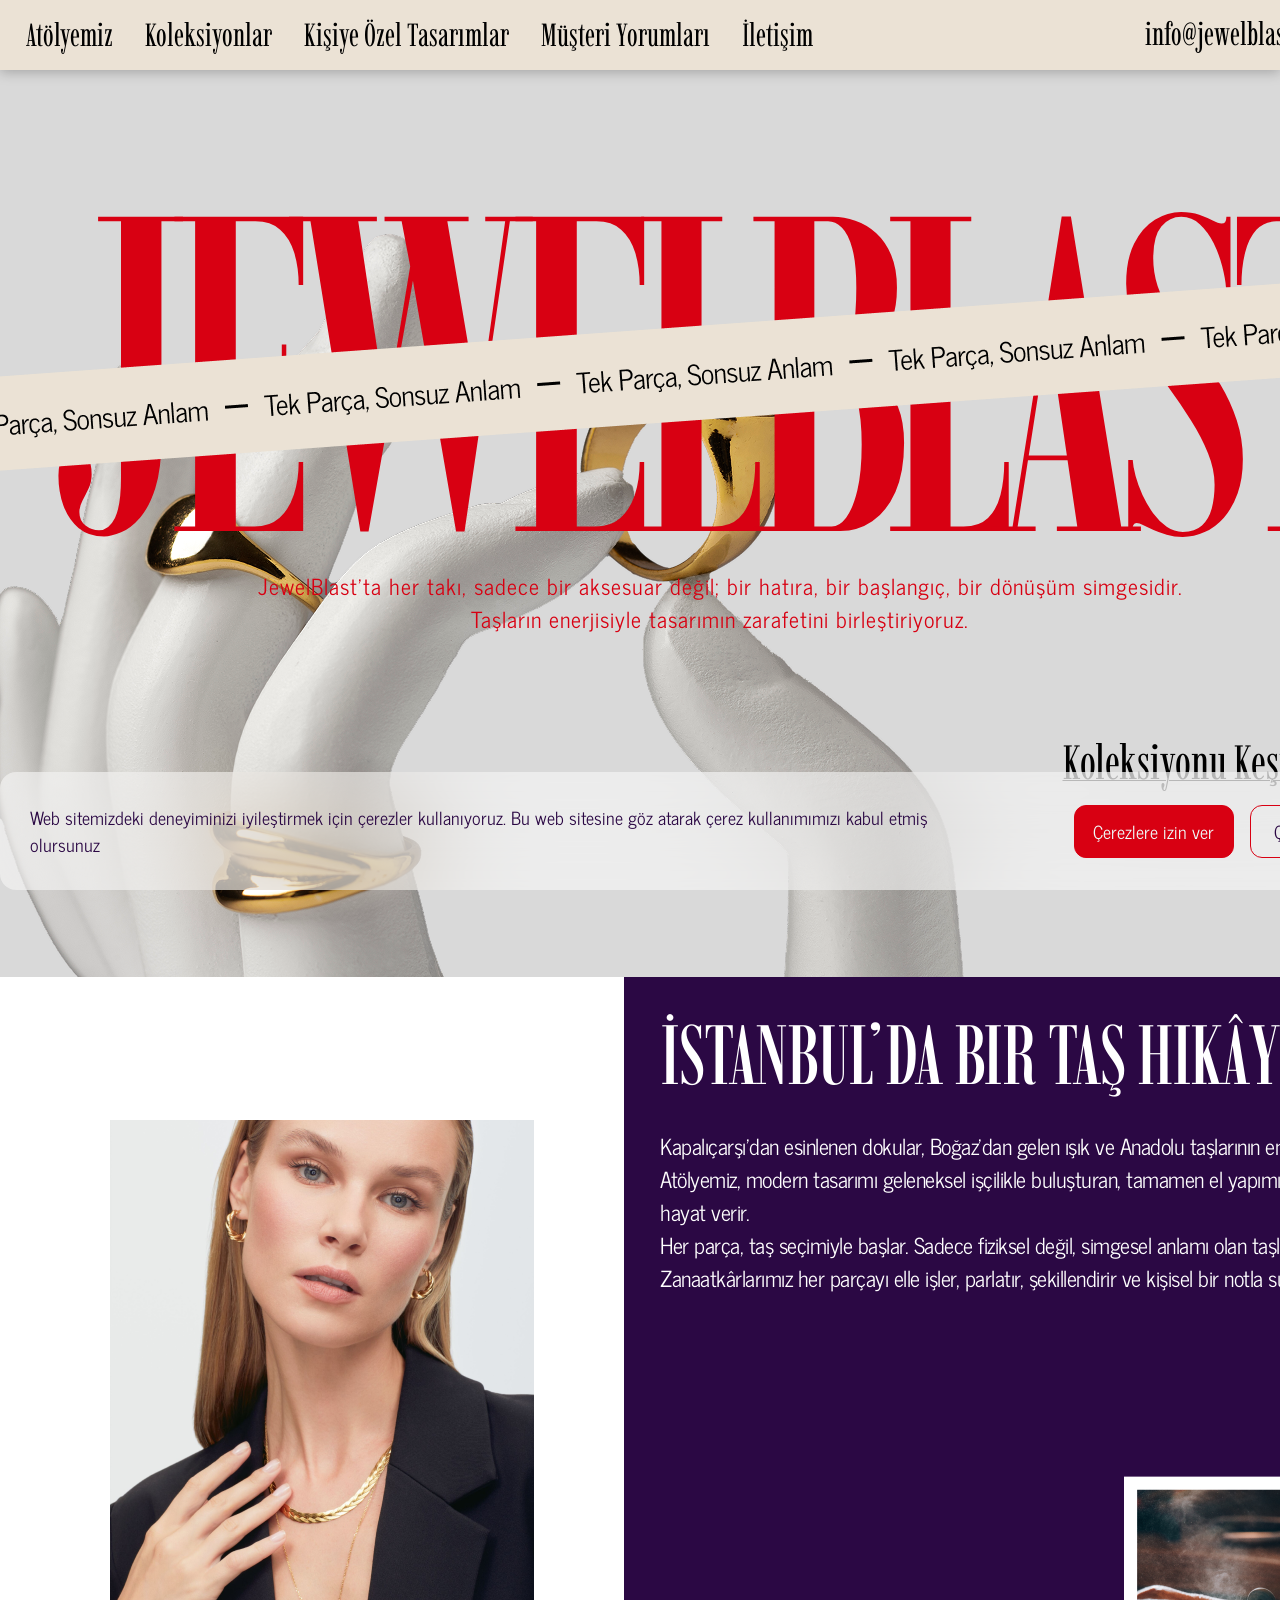
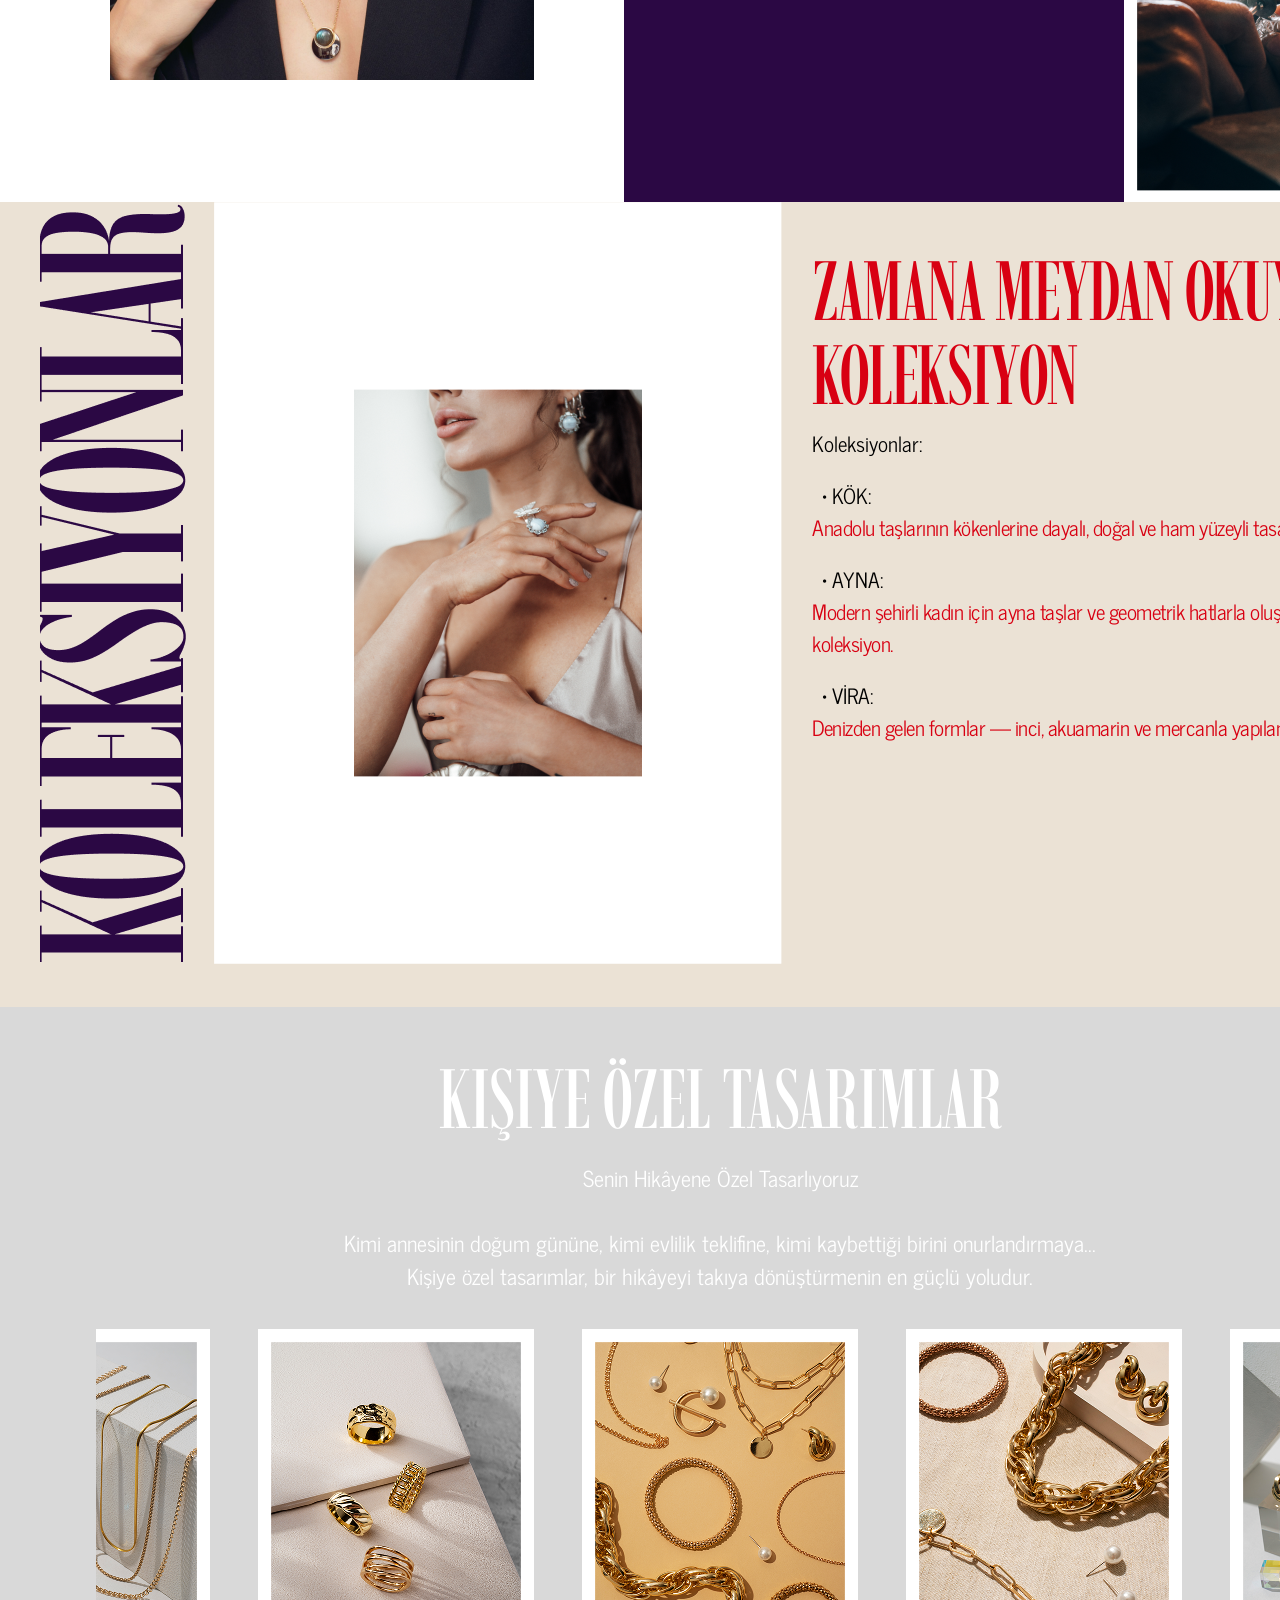
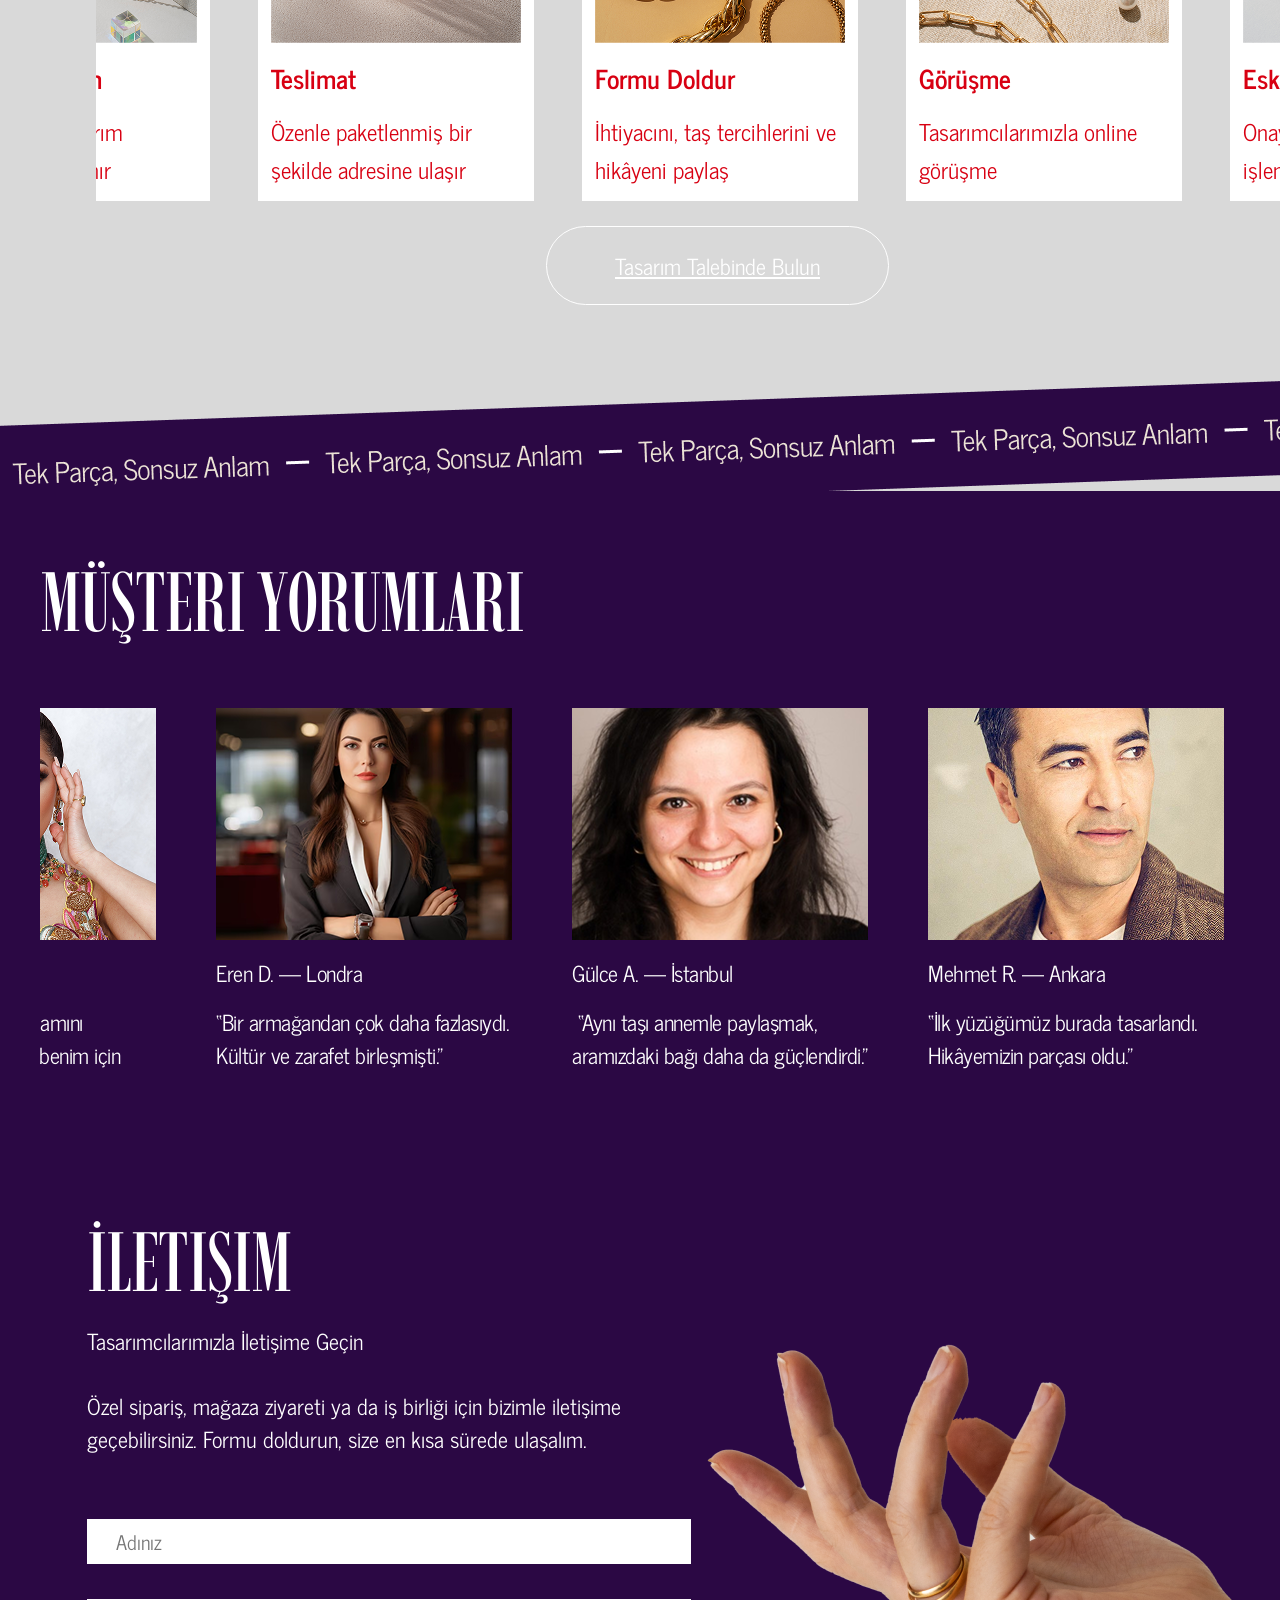
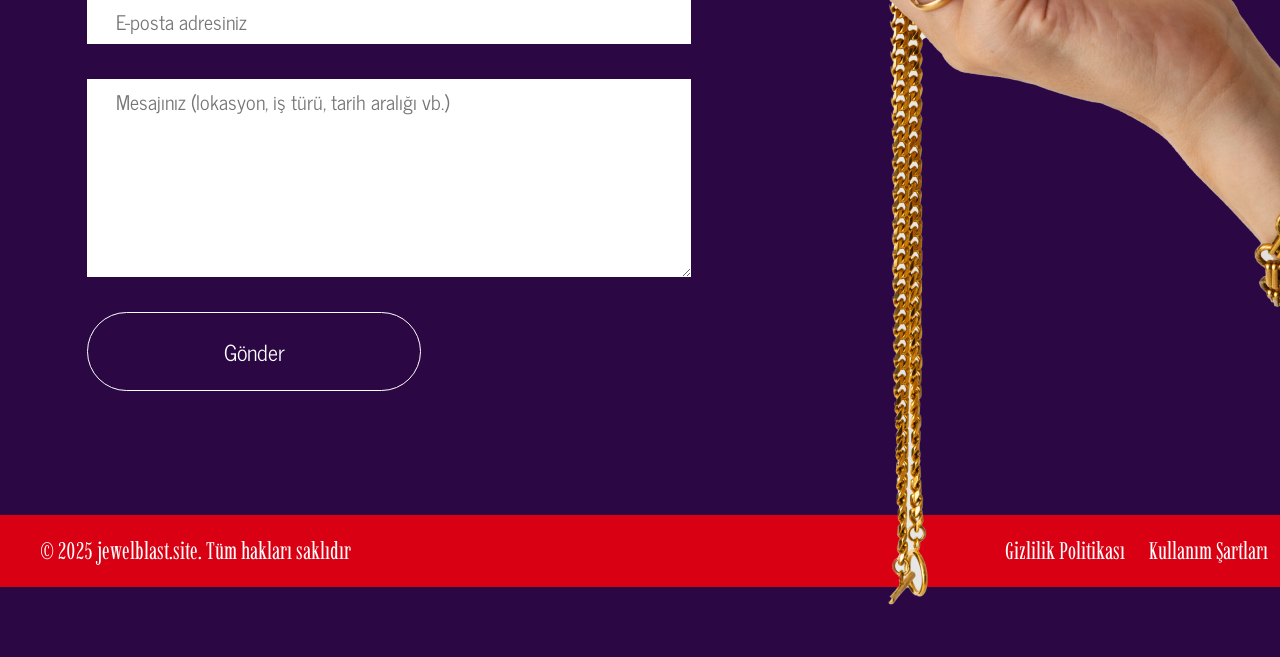
==== commit 2d764212: "3" ====
--- a/index.html
+++ b/index.html
@@ -26,15 +26,15 @@
     <div id="cookie-popup" class="w-u-cookie-popup">
       <div class="w-u-cookie-popup-container">
         <p class="w-u-cookie-popup-text-two">
-          We use cookies to improve your experience on our website. By browsing
-          this website, you agree to our use of cookies.
+          Web sitemizdeki deneyiminizi iyileştirmek için çerezler kullanıyoruz.
+          Bu web sitesine göz atarak çerez kullanımımızı kabul etmiş olursunuz
         </p>
         <div class="w-u-cookie-button-container">
           <button id="accept-cookies" class="w-u-cookie-button">
-            Accept cookies
+            Çerezlere izin ver
           </button>
           <button id="decline-cookies" class="w-u-cookie-button">
-            Decline Cookies
+            Çerezleri reddet
           </button>
         </div>
       </div>
--- a/css/main.css
+++ b/css/main.css
@@ -1136,35 +1136,53 @@
   position: fixed;
   bottom: 10px;
   width: 375px;
-  padding: 30px;
-  border-radius: 20px;
-  background: rgba(255, 255, 255, 1);
-  border: 1px solid rgba(149, 49, 133, 1);
-  box-shadow: 0px 14px 42px 0px rgba(8, 15, 52, 0.06);
+  padding: 16px 20px;
+  border-radius: 16px;
+  background: rgba(255, 255, 255, 0.5);
+  backdrop-filter: blur(60px);
   z-index: 1000;
   display: none;
 }
 
 .w-u-cookie-popup-text-two {
-  color: rgba(87, 78, 68, 1);
+  font-family: News Cycle;
+  font-weight: 400;
+  font-size: 18px;
+  line-height: 150%;
+  letter-spacing: 0%;
+  color: rgba(43, 8, 68, 1);
 }
 
 .w-u-cookie-button-container {
-  padding: 30px 0 0;
   margin: auto;
   display: flex;
-  flex-direction: row;
+  flex-direction: column-reverse;
   align-items: center;
   justify-content: center;
-  gap: 20px;
+  gap: 16px;
 }
 
 .w-u-cookie-button {
   border: none;
   background-color: transparent;
+  border: 1px solid rgba(216, 0, 18, 1);
+  width: 116px;
+  border-radius: 14px;
+  padding-top: 8px;
+  padding-bottom: 8px;
+
+  font-family: News Cycle;
+  font-weight: 400;
+  font-size: 14px;
+  line-height: 150%;
+  letter-spacing: 0%;
+  vertical-align: middle;
+  color: rgba(43, 8, 68, 1);
 }
 
 #accept-cookies {
+  background: rgba(216, 0, 18, 1);
+  color: rgba(240, 253, 252, 1);
 }
 
 .w-u-close-popup {
@@ -1174,38 +1192,56 @@
   font-size: 20px;
   cursor: pointer;
 }
+.w-u-cookie-popup-container {
+  display: flex;
+  align-items: center;
+  justify-content: center;
+  gap: 8px;
+}
 
 @media screen and (min-width: 1191px) {
   .w-u-cookie-popup-container {
     display: flex;
     align-items: center;
     justify-content: center;
+    gap: 100px;
   }
 
   .w-u-cookie-popup-text-two {
-    font-family: Raleway;
+    font-family: News Cycle;
+    font-weight: 400;
     font-size: 18px;
-    font-weight: 400;
-    line-height: 30px;
-    text-align: left;
-    text-underline-position: from-font;
-    text-decoration-skip-ink: none;
-    width: 648px;
-  }
-
+    line-height: 150%;
+    letter-spacing: 0%;
+
+    width: 943px;
+  }
+  .w-u-cookie-button {
+    width: 160px;
+    border-radius: 12px;
+    padding-top: 12px;
+    padding-bottom: 12px;
+    font-family: News Cycle;
+    font-weight: 400;
+    font-size: 18px;
+    line-height: 150%;
+    letter-spacing: 0%;
+    text-align: center;
+    vertical-align: middle;
+  }
   .w-u-cookie-button-container {
     padding: 0;
     margin: auto;
     display: flex;
     flex-direction: row;
-    gap: 40px;
+    gap: 16px;
   }
 
   .w-u-cookie-popup {
     position: fixed;
     bottom: 10px;
     width: 1440px;
-    padding: 32px;
+    padding: 32px 30px;
     display: none;
   }
 }
